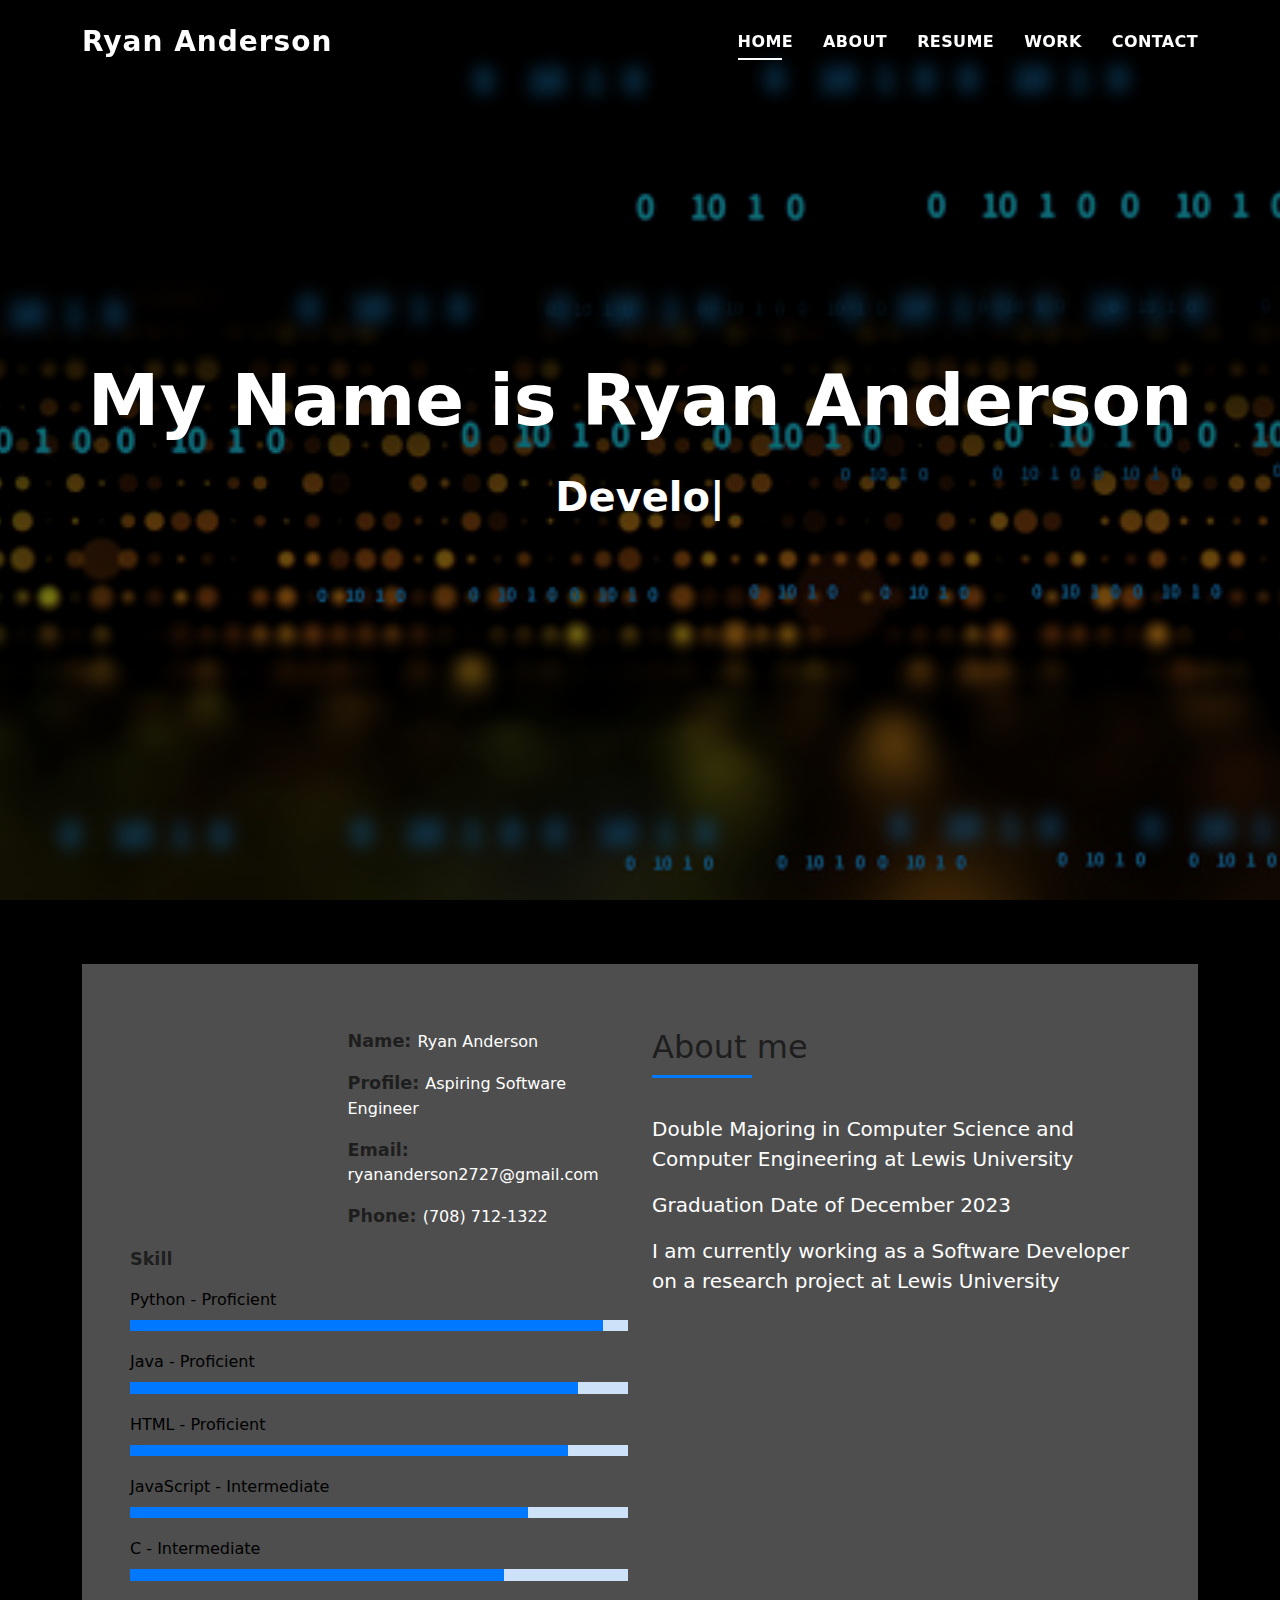
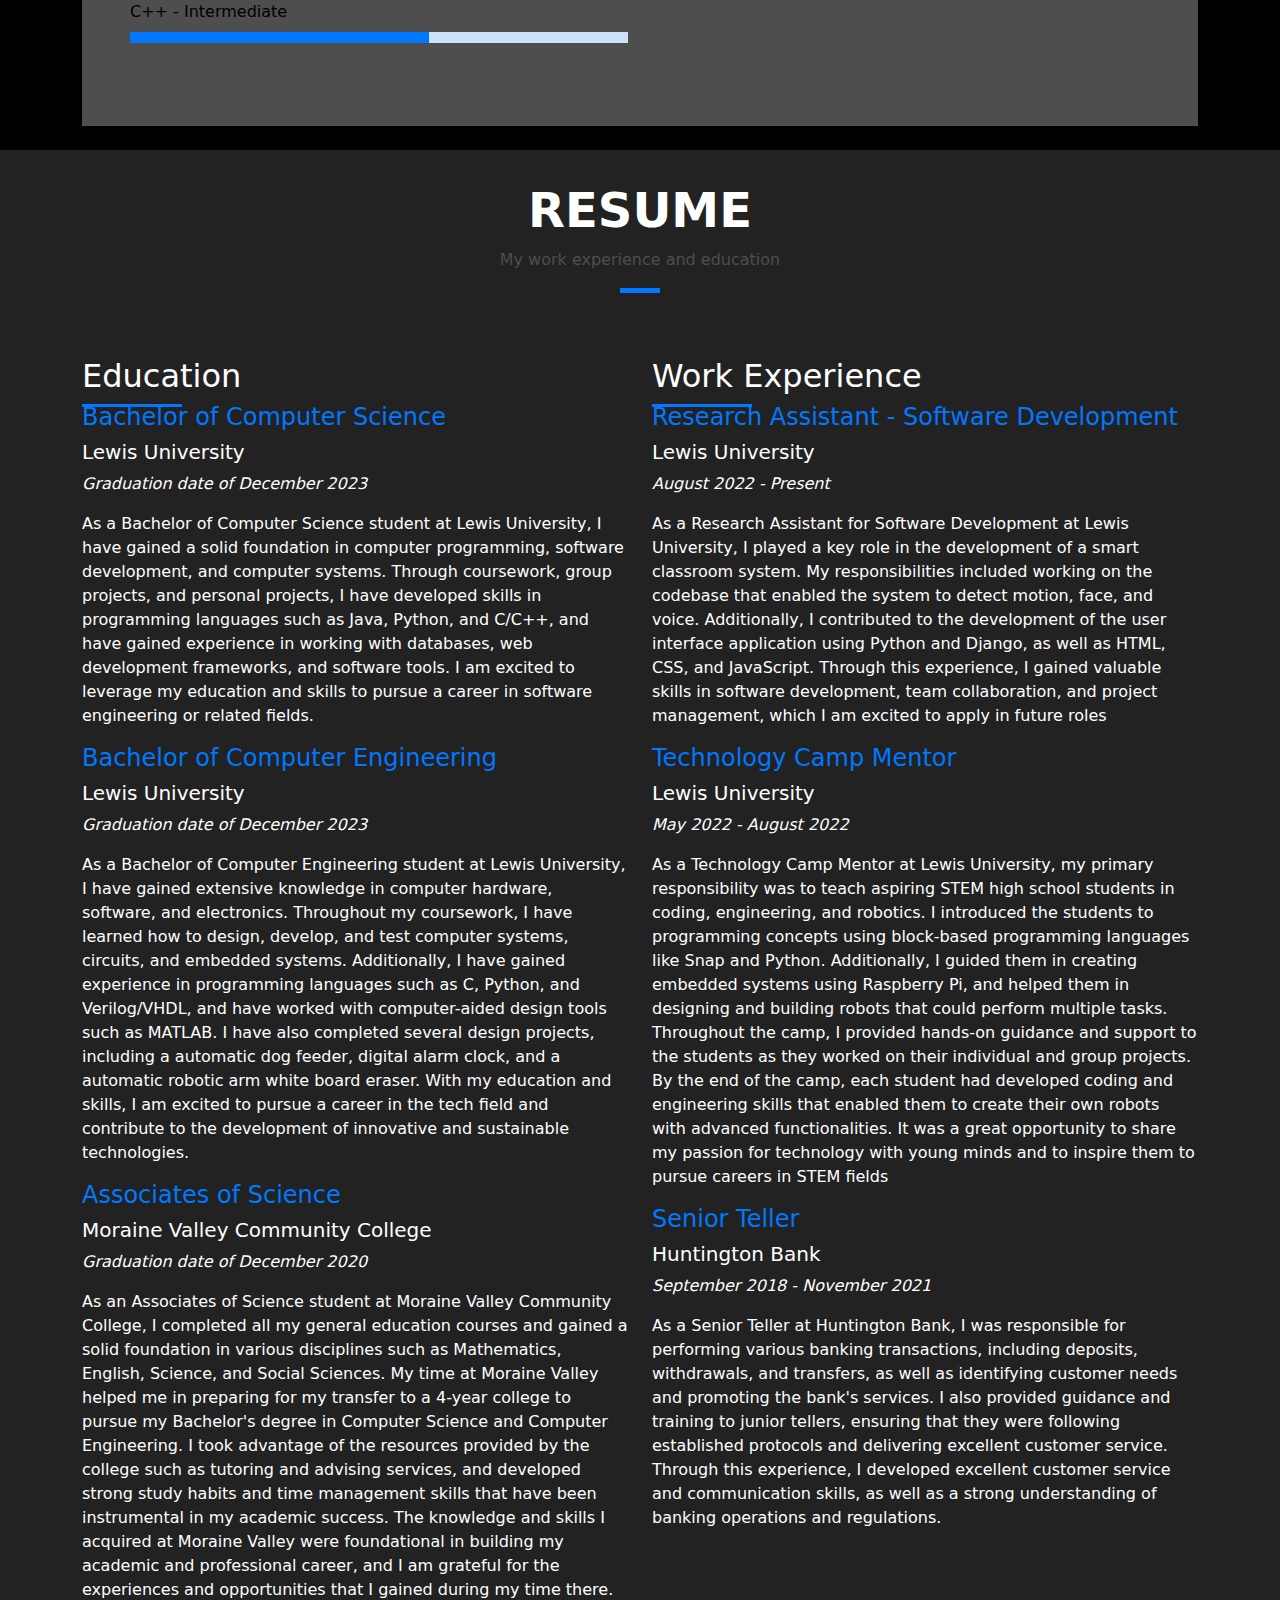
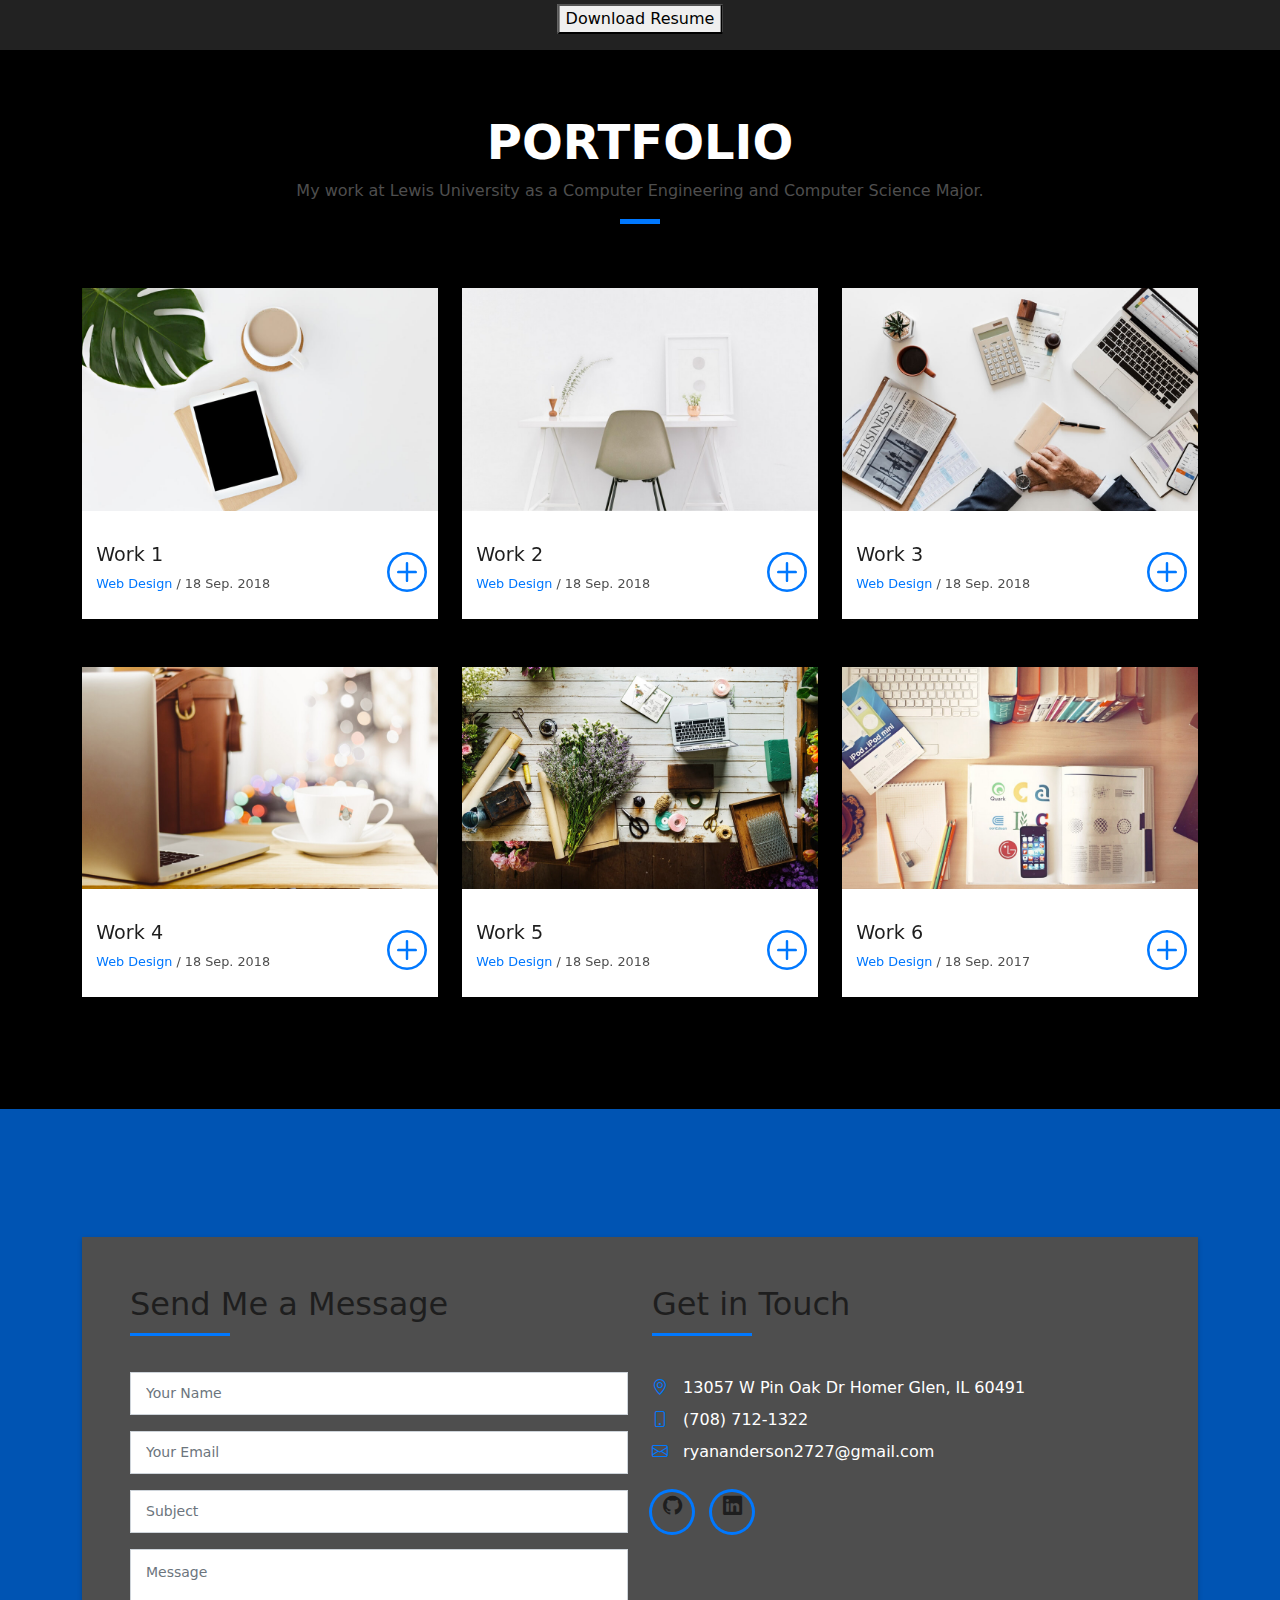
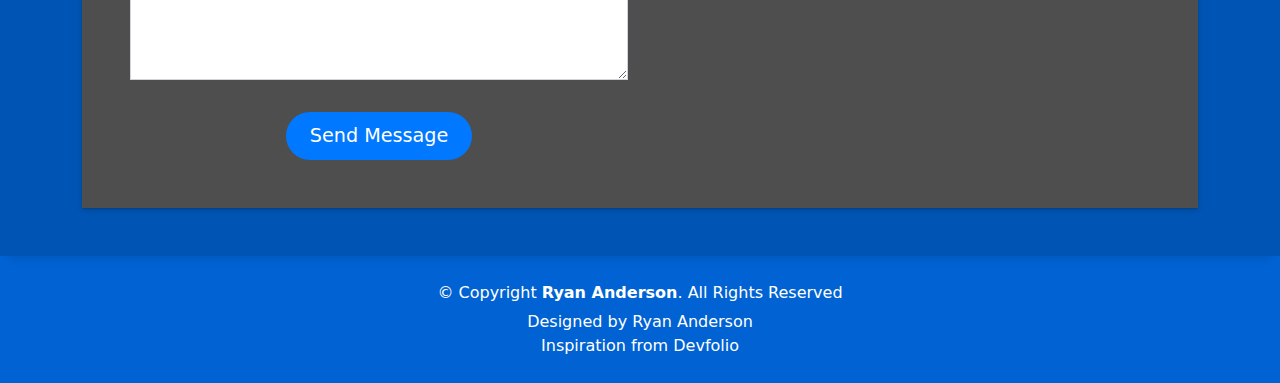
==== Portfolio/index.html @ a44784da "initilization" ====
<!DOCTYPE html>
<html lang="en">

<head>
  <meta charset="utf-8">
  <meta content="width=device-width, initial-scale=1.0" name="viewport">

  <title>Ryan Anderson Portfolio</title>
  <meta content="" name="description">
  <meta content="" name="keywords">

  <!-- Favicons -->
  <link href="assets/img/radark.png" rel="icon">
  <link href="assets/img/radark.png" rel="apple-touch-icon">

  <!-- Vendor CSS Files -->
  <link href="assets/vendor/bootstrap/css/bootstrap.min.css" rel="stylesheet">
  <link href="assets/vendor/bootstrap-icons/bootstrap-icons.css" rel="stylesheet">
  <link href="assets/vendor/glightbox/css/glightbox.min.css" rel="stylesheet">
  <link href="assets/vendor/swiper/swiper-bundle.min.css" rel="stylesheet">

  <!-- Main CSS File (Dark Mode) -->
  <link href="assets/css/style-darkmode.css" rel="stylesheet">

</head>

<body>

  <!-- ======= Header ======= -->
  <header id="header" class="fixed-top">
    <div class="container d-flex align-items-center justify-content-between">

      <h1 class="logo"><a href="index.html">Ryan Anderson</a></h1>
      <nav id="navbar" class="navbar">
        <ul>
          <li><a class="nav-link scrollto active" href="#dev">Home</a></li>
          <li><a class="nav-link scrollto" href="#about">About</a></li>
          <li><a class="nav-link scrollto" href=#resume>Resume</a></li>
          <li><a class="nav-link scrollto " href="#work">Work</a></li>
          <li><a class="nav-link scrollto" href="#contact">Contact</a></li>
          
        </ul>
        <i class="bi bi-list mobile-nav-toggle"></i>
      </nav><!-- .navbar -->

    </div>
  </header><!-- End Header -->

  <!-- ======= Dev Section ======= -->
  <div id="dev" class="dev route bg-image" style="background-image: url(assets/img/code-bg.jpg)">
    <div class="overlay-itro"></div>
    <div class="dev-content display-table">
      <div class="table-cell">
        <div class="container">
          <!--<p class="display-6 color-d">Hello, world!</p>-->
          <h1 class="dev-title mb-4">My Name is Ryan Anderson</h1>
          <p class="dev-subtitle"><span class="typed" data-typed-items="Developer, Engineer, Student"></span></p>
          <!-- <p class="pt-3"><a class="btn btn-primary btn js-scroll px-4" href="#about" role="button">Learn More</a></p> -->
        </div>
      </div>
    </div>
  </div><!-- End Dev Section -->

  <main id="main">

    <!-- ======= About Section ======= -->
    <section id="about" class="about-mf sect-pt4 route">
      <div class="container">
        <div class="row">
          <div class="col-sm-12">
            <div class="box-shadow-full">
              <div class="row">
                <div class="col-md-6">
                  <div class="row">
                    <div class="col-sm-6 col-md-5">
                      <div class="about-img">
                        <img src="assets/img/testimonial-2.jpg" class="img-fluid rounded b-shadow-a" alt="">
                      </div>
                    </div>
                    <div class="col-sm-6 col-md-7">
                      <div class="about-info">
                        <p><span class="title-s">Name: </span> <span>Ryan Anderson</span></p>
                        <p><span class="title-s">Profile: </span> <span>Aspiring Software Engineer</span></p>
                        <p><span class="title-s">Email: </span> <span>ryananderson2727@gmail.com</span></p>
                        <p><span class="title-s">Phone: </span> <span>(708) 712-1322</span></p>
                      </div>
                    </div>
                  </div>
                  <div class="skill-mf">
                    <p class="title-s">Skill</p>
                    <span>Python - </span> <span class="pull-right">Proficient</span>
                    <div class="progress">
                      <div class="progress-bar" role="progressbar" style="width: 95%;" aria-valuenow="100" aria-valuemin="0" aria-valuemax="100"></div>
                    </div>
                    <span>Java - </span><span class="pull-right">Proficient</span>
                    <div class="progress">
                      <div class="progress-bar" role="progressbar" style="width: 90%" aria-valuenow="75" aria-valuemin="0" aria-valuemax="100"></div>
                    </div>
                    <span>HTML - </span><span class="pull-right">Proficient</span>
                    <div class="progress">
                      <div class="progress-bar" role="progressbar" style="width: 88%" aria-valuenow="50" aria-valuemin="0" aria-valuemax="100"></div>
                    </div>
                    <span>JavaScript - </span> <span class="pull-right">Intermediate</span>
                    <div class="progress">
                      <div class="progress-bar" role="progressbar" style="width: 80%" aria-valuenow="90" aria-valuemin="0" aria-valuemax="100"></div>
                    </div>
                    <span>C - </span> <span class="pull-right">Intermediate</span>
                    <div class="progress">
                      <div class="progress-bar" role="progressbar" style="width: 75%" aria-valuenow="90" aria-valuemin="0" aria-valuemax="100"></div>
                    </div>
                    <span>C++ - </span> <span class="pull-right">Intermediate</span>
                    <div class="progress">
                      <div class="progress-bar" role="progressbar" style="width: 60%" aria-valuenow="90" aria-valuemin="0" aria-valuemax="100"></div>
                    </div>
                  </div>
                </div>
                <div class="col-md-6">
                  <div class="about-me pt-4 pt-md-0">
                    <div class="title-box-2">
                      <h5 class="title-left">
                        About me
                      </h5>
                    </div>
                    <p class="lead">
                      Double Majoring in Computer Science and Computer Engineering at Lewis University
                    </p>
                    <p class="lead">
                     Graduation Date of December 2023
                    </p>
                    <p class="lead">
                     I am currently working as a Software Developer on a research project at Lewis University
                    </p>
                  </div>
                </div>
              </div>
            </div>
          </div>
        </div>
      </div>
    </section><!-- End About Section -->

    <!-- ======= Resume Section ====== -->
    <section id="resume" class="paralax-mf footer-paralax bg-image sect-mt4 route">
      <div class="container">
        <div class="row">
          <div class="col-sm-12">
            <div class="title-box text-center">
              <h3 class="title-a">
                Resume
              </h3>
              <p class="subtitle-a">
                My work experience and education
              </p>
              <div class="line-mf"></div>
            </div>
          </div>
        </div>
        <div class="row">
          <div class="col-md-6">
            <div class="resume-box">
              <h5 class="title-left">
                Education
              </h5>
              <div class="resume-item">
                <h4>Bachelor of Computer Science</h4>
                <h5>Lewis University</h5>
                <p><em>Graduation date of December 2023</em></p>
                <p>As a Bachelor of Computer Science student at Lewis University, 
                  I have gained a solid foundation in computer programming, software development, and computer systems. 
                  Through coursework, group projects, and personal projects, I have developed skills in programming languages such as Java, Python, and C/C++, 
                  and have gained experience in working with databases, web development frameworks, and software tools. 
                  I am excited to leverage my education and skills to pursue a career in software engineering or related fields.</p>
              </div>
              <div class="resume-item">
                <h4>Bachelor of Computer Engineering</h4>
                <h5>Lewis University</h5>
                <p><em>Graduation date of December 2023</em></p>
                <p>As a Bachelor of Computer Engineering student at Lewis University, 
                  I have gained extensive knowledge in computer hardware, software, and electronics. 
                  Throughout my coursework, I have learned how to design, develop, and test computer systems, circuits, and embedded systems. 
                  Additionally, I have gained experience in programming languages such as C, Python, and Verilog/VHDL, 
                  and have worked with computer-aided design tools such as MATLAB. I have also completed several design projects, 
                  including a automatic dog feeder, digital alarm clock, and a automatic robotic arm white board eraser. 
                  With my education and skills, I am excited to pursue a career in the tech field 
                  and contribute to the development of innovative and sustainable technologies.</p>
              </div>
              <div class="resume-item">
                <h4>Associates of Science</h4>
                <h5>Moraine Valley Community College</h5>
                <p><em>Graduation date of December 2020</em></p>
                <p>As an Associates of Science student at Moraine Valley Community College, 
                  I completed all my general education courses and gained a solid foundation in various disciplines such as Mathematics, English, Science, and Social Sciences. 
                  My time at Moraine Valley helped me in preparing for my transfer to a 4-year college to pursue my Bachelor's degree in Computer Science and Computer Engineering. 
                  I took advantage of the resources provided by the college such as tutoring and advising services, 
                  and developed strong study habits and time management skills that have been instrumental in my academic success. 
                  The knowledge and skills I acquired at Moraine Valley were foundational in building my academic and professional career, 
                  and I am grateful for the experiences and opportunities that I gained during my time there.</p>
              </div>
            </div>
          </div>
          <div class="col-md-6">
            <div class="resume-box">
              <h5 class="title-left">
                Work Experience
              </h5>
              <div class="resume-item">
                <h4>Research Assistant - Software Development</h4>
                <h5>Lewis University</h5>
                <p><em>August 2022 - Present</em></p>
                <p>As a Research Assistant for Software Development at Lewis University, 
                  I played a key role in the development of a smart classroom system. 
                  My responsibilities included working on the codebase that enabled the system to detect motion, face, and voice. 
                  Additionally, I contributed to the development of the user interface application using Python and Django, as well as HTML, CSS, and JavaScript. 
                  Through this experience, I gained valuable skills in software development, team collaboration, and project management, which I am excited to apply in future roles</p>
              </div>
              <div class="resume-item">
                <h4>Technology Camp Mentor</h4>
                <h5>Lewis University</h5>
                <p><em>May 2022 - August 2022</em></p>
                <p>As a Technology Camp Mentor at Lewis University, my primary responsibility was to teach aspiring STEM high school students in coding, engineering, and robotics. 
                  I introduced the students to programming concepts using block-based programming languages like Snap and Python. 
                  Additionally, I guided them in creating embedded systems using Raspberry Pi, and helped them in designing and building robots that could perform multiple tasks.
                  Throughout the camp, I provided hands-on guidance and support to the students as they worked on their individual and group projects. 
                  By the end of the camp, each student had developed coding and engineering skills that enabled them to create their own robots with advanced functionalities. 
                  It was a great opportunity to share my passion for technology with young minds and to inspire them to pursue careers in STEM fields</p>
              </div>
              <div class="resume-item">
                <h4>Senior Teller</h4>
                <h5>Huntington Bank</h5>
                <p><em>September 2018 - November 2021</em></p>
                <p>As a Senior Teller at Huntington Bank, I was responsible for performing various banking transactions, 
                  including deposits, withdrawals, and transfers, as well as identifying customer needs and promoting the bank's services. 
                  I also provided guidance and training to junior tellers, ensuring that they were following established protocols and delivering excellent customer service. 
                  Through this experience, I developed excellent customer service and communication skills, as well as a strong understanding of banking operations and regulations. </p></p>
              </div>
            </div>
            <a href="assets/resume/AndersonResume.pdf" download>
              <button>Download Resume</button>
            </a>
          </div>
        </div>
      </div>
    </section>

    <!-- ======= Portfolio Section ======= -->
    <section id="work" class="portfolio-mf sect-pt4 route">
      <div class="container">
        <div class="row">
          <div class="col-sm-12">
            <div class="title-box text-center">
              <h3 class="title-a">
                Portfolio
              </h3>
              <p class="subtitle-a">
                My work at Lewis University as a Computer Engineering and Computer Science Major.
              </p>
              <div class="line-mf"></div>
            </div>
          </div>
        </div>
        <div class="row">
          <div class="col-md-4">
            <div class="work-box">
              <a href="assets/img/work-1.jpg" data-gallery="portfolioGallery" class="portfolio-lightbox">
                <div class="work-img">
                  <img src="assets/img/work-1.jpg" alt="" class="img-fluid">
                </div>
              </a>
              <div class="work-content">
                <div class="row">
                  <div class="col-sm-8">
                    <h2 class="w-title">Work 1</h2>
                    <div class="w-more">
                      <span class="w-ctegory">Web Design</span> / <span class="w-date">18 Sep. 2018</span>
                    </div>
                  </div>
                  <div class="col-sm-4">
                    <div class="w-like">
                      <a href="portfolio-details.html"> <span class="bi bi-plus-circle"></span></a>
                    </div>
                  </div>
                </div>
              </div>
            </div>
          </div>
          <div class="col-md-4">
            <div class="work-box">
              <a href="assets/img/work-2.jpg" data-gallery="portfolioGallery" class="portfolio-lightbox">
                <div class="work-img">
                  <img src="assets/img/work-2.jpg" alt="" class="img-fluid">
                </div>
              </a>
              <div class="work-content">
                <div class="row">
                  <div class="col-sm-8">
                    <h2 class="w-title">Work 2</h2>
                    <div class="w-more">
                      <span class="w-ctegory">Web Design</span> / <span class="w-date">18 Sep. 2018</span>
                    </div>
                  </div>
                  <div class="col-sm-4">
                    <div class="w-like">
                      <a href="portfolio-details.html"> <span class="bi bi-plus-circle"></span></a>
                    </div>
                  </div>
                </div>
              </div>
            </div>
          </div>
          <div class="col-md-4">
            <div class="work-box">
              <a href="assets/img/work-3.jpg" data-gallery="portfolioGallery" class="portfolio-lightbox">
                <div class="work-img">
                  <img src="assets/img/work-3.jpg" alt="" class="img-fluid">
                </div>
              </a>
              <div class="work-content">
                <div class="row">
                  <div class="col-sm-8">
                    <h2 class="w-title">Work 3</h2>
                    <div class="w-more">
                      <span class="w-ctegory">Web Design</span> / <span class="w-date">18 Sep. 2018</span>
                    </div>
                  </div>
                  <div class="col-sm-4">
                    <div class="w-like">
                      <a href="portfolio-details.html"> <span class="bi bi-plus-circle"></span></a>
                    </div>
                  </div>
                </div>
              </div>
            </div>
          </div>
          <div class="col-md-4">
            <div class="work-box">
              <a href="assets/img/work-4.jpg" data-gallery="portfolioGallery" class="portfolio-lightbox">
                <div class="work-img">
                  <img src="assets/img/work-4.jpg" alt="" class="img-fluid">
                </div>
              </a>
              <div class="work-content">
                <div class="row">
                  <div class="col-sm-8">
                    <h2 class="w-title">Work 4</h2>
                    <div class="w-more">
                      <span class="w-ctegory">Web Design</span> / <span class="w-date">18 Sep. 2018</span>
                    </div>
                  </div>
                  <div class="col-sm-4">
                    <div class="w-like">
                      <a href="portfolio-details.html"> <span class="bi bi-plus-circle"></span></a>
                    </div>
                  </div>
                </div>
              </div>
            </div>
          </div>
          <div class="col-md-4">
            <div class="work-box">
              <a href="assets/img/work-5.jpg" data-gallery="portfolioGallery" class="portfolio-lightbox">
                <div class="work-img">
                  <img src="assets/img/work-5.jpg" alt="" class="img-fluid">
                </div>
              </a>
              <div class="work-content">
                <div class="row">
                  <div class="col-sm-8">
                    <h2 class="w-title">Work 5</h2>
                    <div class="w-more">
                      <span class="w-ctegory">Web Design</span> / <span class="w-date">18 Sep. 2018</span>
                    </div>
                  </div>
                  <div class="col-sm-4">
                    <div class="w-like">
                      <a href="portfolio-details.html"> <span class="bi bi-plus-circle"></span></a>
                    </div>
                  </div>
                </div>
              </div>
            </div>
          </div>
          <div class="col-md-4">
            <div class="work-box">
              <a href="assets/img/work-6.jpg" data-gallery="portfolioGallery" class="portfolio-lightbox">
                <div class="work-img">
                  <img src="assets/img/work-6.jpg" alt="" class="img-fluid">
                </div>
              </a>
              <div class="work-content">
                <div class="row">
                  <div class="col-sm-8">
                    <h2 class="w-title">Work 6</h2>
                    <div class="w-more">
                      <span class="w-ctegory">Web Design</span> / <span class="w-date">18 Sep. 2017</span>
                    </div>
                  </div>
                  <div class="col-sm-4">
                    <div class="w-like">
                      <a href="portfolio-details.html"> <span class="bi bi-plus-circle"></span></a>
                    </div>
                  </div>
                </div>
              </div>
            </div>
          </div>

        </div>
      </div>
    </section><!-- End Portfolio Section -->

    <!-- ======= Contact Section ======= -->
    <section id="contact" class="paralax-mf footer-paralax bg-image sect-mt4 route" style="background-image: url(assets/img/overlay-bg.jpg)">
      <div class="overlay-mf"></div>
      <div class="container">
        <div class="row">
          <div class="col-sm-12">
            <div class="contact-mf">
              <div id="contact" class="box-shadow-full">
                <div class="row">
                  <div class="col-md-6">
                    <div class="title-box-2">
                      <h5 class="title-left">
                        Send Me a Message
                      </h5>
                    </div>
                    <div>
                      <form action="forms/contact.php" method="post" role="form" class="php-email-form">
                        <div class="row">
                          <div class="col-md-12 mb-3">
                            <div class="form-group">
                              <input type="text" name="name" class="form-control" id="name" placeholder="Your Name" required>
                            </div>
                          </div>
                          <div class="col-md-12 mb-3">
                            <div class="form-group">
                              <input type="email" class="form-control" name="email" id="email" placeholder="Your Email" required>
                            </div>
                          </div>
                          <div class="col-md-12 mb-3">
                            <div class="form-group">
                              <input type="text" class="form-control" name="subject" id="subject" placeholder="Subject" required>
                            </div>
                          </div>
                          <div class="col-md-12">
                            <div class="form-group">
                              <textarea class="form-control" name="message" rows="5" placeholder="Message" required></textarea>
                            </div>
                          </div>
                          <div class="col-md-12 text-center my-3">
                            <div class="loading">Loading</div>
                            <div class="error-message"></div>
                            <div class="sent-message">Your message has been sent. Thank you!</div>
                          </div>
                          <div class="col-md-12 text-center">
                            <button type="submit" class="button button-a button-big button-rouded">Send Message</button>
                          </div>
                        </div>
                      </form>
                    </div>
                  </div>
                  <div class="col-md-6">
                    <div class="title-box-2 pt-4 pt-md-0">
                      <h5 class="title-left">
                        Get in Touch
                      </h5>
                    </div>
                    <div class="more-info">
                      <p class="lead">
                        
                      </p>
                      <ul class="list-ico">
                        <li><span class="bi bi-geo-alt"></span> 13057 W Pin Oak Dr Homer Glen, IL 60491</li>
                        <li><span class="bi bi-phone"></span> (708) 712-1322</li>
                        <li><span class="bi bi-envelope"></span> ryananderson2727@gmail.com</li>
                      </ul>
                    </div>
                    <div class="socials">
                      <ul>
                        <li><a href=""><span class="ico-circle"><i class="bi bi-github"></i></span></a></li>
                        <li><a href=""><span class="ico-circle"><i class="bi bi-linkedin"></i></span></a></li>
                      </ul>
                    </div>
                  </div>
                </div>
              </div>
            </div>
          </div>
        </div>
      </div>
    </section><!-- End Contact Section -->

  </main><!-- End #main -->

  <!-- ======= Footer ======= -->
  <footer>
    <div class="container">
      <div class="row">
        <div class="col-sm-12">
          <div class="copyright-box">
            <p class="copyright">&copy; Copyright <strong>Ryan Anderson</strong>. All Rights Reserved</p>
            <div class="credits">
              Designed by <a href="">Ryan Anderson</a> <br>
              Inspiration from Devfolio
            </div>
          </div>
        </div>
      </div>
    </div>
  </footer><!-- End  Footer -->

  <div id="preloader"></div>
  <a href="#" class="back-to-top d-flex align-items-center justify-content-center"><i class="bi bi-arrow-up-short"></i></a>

  <!-- Vendor JS Files -->
  <script src="assets/vendor/purecounter/purecounter_vanilla.js"></script>
  <script src="assets/vendor/bootstrap/js/bootstrap.bundle.min.js"></script>
  <script src="assets/vendor/glightbox/js/glightbox.min.js"></script>
  <script src="assets/vendor/swiper/swiper-bundle.min.js"></script>
  <script src="assets/vendor/typed.js/typed.min.js"></script>
  <script src="assets/vendor/php-email-form/validate.js"></script>

  <!-- Main JS File -->
  <script src="assets/js/main.js"></script>

</body>

</html>
---- Portfolio/assets/css/style-darkmode.css ----
/**
* Template Name: DevFolio
* Updated: Mar 10 2023 with Bootstrap v5.2.3
* Template URL: https://bootstrapmade.com/devfolio-bootstrap-portfolio-html-template/
* Author: BootstrapMade.com
* License: https://bootstrapmade.com/license/
*/

/*--------------------------------------------------------------
# General
--------------------------------------------------------------*/
body {
  background-color: #000000;
  color: #ffffff;
}

h1,
h2,
h3,
h4,
h5,
h6 {
  color: #1e1e1e;
}

a {
  color: #1e1e1e;
  text-decoration: none;
  transition: all 0.5s ease-in-out;
}

a:hover {
  color: #0078ff;
  text-decoration: none;
  transition: all 0.5s ease-in-out;
}

.p-r {
  position: relative;
}

.color-a {
  text-decoration: none;
  color: #0078ff;
}

.color-d {
  color: #1a1a1a;
}

.color-text-a {
  text-decoration: none;
  color: #4e4e4e;
}

.box-shadow,
.card-blog,
.work-box,
.service-box,
.paralax-mf {
  box-shadow: 0 13px 8px -10px rgba(0, 0, 0, 0.1);
}

.box-shadow-a,
.button:hover {
  text-decoration: none;
  box-shadow: 0 0 0 4px #cde1f8;
}

.display-5 {
  font-size: 2.5rem;
  font-weight: 300;
  line-height: 1.1;
}

.display-6 {
  font-size: 2rem;
  font-weight: 300;
  line-height: 1.1;
}

.avatar {
  width: 32px;
  height: 32px;
  margin-right: 4px;
  overflow: hidden;
}

.bg-image {
  background-repeat: no-repeat;
  background-attachment: fixed;
  background-size: cover;
  background-position: center center;
}

@media (max-width: 1024px) {
  .bg-image {
    background-attachment: scroll;
  }
}

.overlay-mf {
  background-color: #0078ff;
}

.overlay-mf {
  position: absolute;
  top: 0;
  left: 0px;
  padding: 0;
  height: 100%;
  width: 100%;
  opacity: 0.7;
}

.paralax-mf {
  position: relative;
  padding: 8rem 0;
}

.display-table {
  width: 100%;
  height: 100%;
  display: table;
}

.table-cell {
  display: table-cell;
  vertical-align: middle;
}

/*--/ Sections /--*/
.sect-4 {
  padding: 4rem 0;
}

.sect-pt4 {
  padding-top: 4rem;
}

.sect-mt4 {
  margin-top: 4rem;
}

/*--/ Title s /--*/
.title-s {
  font-weight: 600;
  color: #1e1e1e;
  font-size: 1.1rem;
}

/*--/ Title A /--*/
.title-box {
  margin-bottom: 4rem;
}

.title-a {
  text-decoration: none;
  font-size: 3rem;
  font-weight: bold;
  text-transform: uppercase;
  color: #ffffff
}

.subtitle-a {
  text-decoration: none;
  color: #4e4e4e;
}

.line-mf {
  width: 40px;
  height: 5px;
  background-color: #0078ff;
  margin: 0 auto;
}

/*--/ Title Left /--*/
.title-box-2 {
  margin-bottom: 3rem;
}

.title-left {
  font-size: 2rem;
  position: relative;
}

.title-left:before {
  content: "";
  position: absolute;
  height: 3px;
  background-color: #0078ff;
  width: 100px;
  bottom: -12px;
}

/*------/ Box /------*/
.box-pl2 {
  padding-left: 2rem;
}

.box-shadow-full {
  padding: 3rem 1.25rem;
  position: relative;
  background-color: #4e4e4e;
  margin-bottom: 3rem;
  z-index: 2;
  box-shadow: 0 1px 1px 0 rgba(0, 0, 0, 0.06), 0 2px 5px 0 rgba(0, 0, 0, 0.2);
}

@media (min-width: 768px) {
  .box-shadow-full {
    padding: 3rem;
  }
}

/*------/ Socials /------*/
.socials {
  padding: 1.5rem 0;
}

.socials ul li {
  display: inline-block;
}

.socials .ico-circle {
  height: 40px;
  width: 40px;
  font-size: 1.2rem;
  border-radius: 50%;
  line-height: 1.6;
  margin: 0 15px 0 0;
  box-shadow: 0 0 0 3px #0078ff;
  transition: all 500ms ease;
}

.socials .ico-circle:hover {
  background-color: #0078ff;
  color: #fff;
  box-shadow: 0 0 0 3px #cde1f8;
  transition: all 500ms ease;
}

/*------/ Ul resect /------*/
.ul-resect,
.widget-tags ul,
.widget-sidebar .list-sidebar,
.box-comments .list-comments,
.blog-wrapper .post-meta ul,
.list-ico,
.socials ul {
  list-style: none;
  padding-left: 0;
  margin-bottom: 0;
}

.list-ico {
  line-height: 2;
}

.list-ico span {
  color: #0078ff;
  margin-right: 10px;
}

/*------/ Ico Circle /------*/
.ico-circle {
  height: 100px;
  width: 100px;
  font-size: 2rem;
  border-radius: 50%;
  line-height: 1.55;
  margin: 0 auto;
  text-align: center;
  box-shadow: 0 0 0 10px #0078ff;
  display: block;
}

/*------/ Owl Carousel /------*/
.owl-theme .owl-dots {
  text-align: center;
  margin-top: 18px;
}

.owl-theme .owl-dots .owl-dot {
  display: inline-block;
}

.owl-theme .owl-dots .owl-dot span {
  width: 18px;
  height: 7px;
  margin: 5px 5px;
  background: #cde1f8;
  border: 0px solid #cde1f8;
  display: block;
  transition: all 0.6s ease-in-out;
  cursor: pointer;
}

.owl-theme .owl-dots .owl-dot:hover span {
  background-color: #cde1f8;
}

.owl-theme .owl-dots .owl-dot.active span {
  background-color: #1B1B1B;
  width: 25px;
}

/*--/ Scrolltop s /--*/
.scrolltop-mf {
  position: relative;
  display: none;
}

.scrolltop-mf span {
  z-index: 999;
  position: fixed;
  width: 42px;
  height: 42px;
  background-color: #0078ff;
  opacity: 0.7;
  font-size: 1.6rem;
  line-height: 1.5;
  text-align: center;
  color: #fff;
  top: auto;
  left: auto;
  right: 30px;
  bottom: 50px;
  cursor: pointer;
  border-radius: 50%;
}

/*--------------------------------------------------------------
# Back to top button
--------------------------------------------------------------*/
.back-to-top {
  position: fixed;
  visibility: hidden;
  opacity: 0;
  right: 15px;
  bottom: 15px;
  z-index: 996;
  background: #0078ff;
  width: 40px;
  height: 40px;
  border-radius: 50px;
  transition: all 0.4s;
}

.back-to-top i {
  font-size: 28px;
  color: #fff;
  line-height: 0;
}

.back-to-top:hover {
  background: #298eff;
  color: #fff;
}

.back-to-top.active {
  visibility: visible;
  opacity: 1;
}

/*------/ Prelaoder /------*/
#preloader {
  position: fixed;
  top: 0;
  left: 0;
  right: 0;
  bottom: 0;
  z-index: 9999;
  overflow: hidden;
  background: #fff;
}

#preloader:before {
  content: "";
  position: fixed;
  top: calc(50% - 30px);
  left: calc(50% - 30px);
  border: 6px solid #f2f2f2;
  border-top: 6px solid #0078ff;
  border-radius: 50%;
  width: 60px;
  height: 60px;
  animation: animate-preloader 1s linear infinite;
}

@keyframes animate-preloader {
  0% {
    transform: rotate(0deg);
  }

  100% {
    transform: rotate(360deg);
  }
}

/*------/ Button /------*/
.button {
  display: inline-block;
  padding: 0.3rem 0.6rem;
  text-align: center;
  vertical-align: middle;
  -webkit-user-select: none;
  -moz-user-select: none;
  user-select: none;
  font-size: 1rem;
  border-radius: 0.3rem;
  border: 1px solid transparent;
  transition: all 500ms ease;
  cursor: pointer;
}

.button:focus {
  outline: 0;
}

.button:hover {
  background-color: #0062d3;
  color: #fff;
  transition: all 500ms ease;
}

.button-a {
  text-decoration: none;
  background-color: #0078ff;
  color: #fff;
  border-color: #cde1f8;
}

.button-big {
  padding: 0.9rem 2.3rem;
  font-size: 1.2rem;
}

.button-rouded {
  border-radius: 5rem;
}

.btn-lg {
  padding: 0.5rem 1rem;
  font-size: 1.25rem;
  line-height: 1.5;
  border-radius: 0.3rem;
}

/*--------------------------------------------------------------
# Header
--------------------------------------------------------------*/
#header {
  transition: all 0.5s;
  z-index: 997;
  padding: 20px 0;
}

#header .logo {
  font-size: 28px;
  margin: 0;
  padding: 0;
  font-weight: 600;
  letter-spacing: 1px;
}

#header .logo a {
  color: #fff;
}

#header .logo img {
  max-height: 40px;
}

#header.header-scrolled {
  background: rgba(0, 0, 0, 0.9);
  padding: 12px 0;
}

/*--------------------------------------------------------------
# Navigation Menu
--------------------------------------------------------------*/
/**
* Desktop Navigation 
*/
.navbar {
  padding: 0;
}

.navbar ul {
  margin: 0;
  padding: 0;
  display: flex;
  list-style: none;
  align-items: center;
}

.navbar li {
  position: relative;
}

.navbar>ul>li {
  white-space: nowrap;
  padding: 10px 0 10px 30px;
}

.navbar a,
.navbar a:focus {
  display: flex;
  align-items: center;
  justify-content: space-between;
  color: #fff;
  font-size: 16px;
  font-weight: 600;
  padding: 0;
  white-space: nowrap;
  transition: 0.3s;
  letter-spacing: 0.4px;
  position: relative;
  text-transform: uppercase;
}

.navbar a i,
.navbar a:focus i {
  font-size: 12px;
  line-height: 0;
  margin-left: 5px;
}

.navbar>ul>li>a:before {
  content: "";
  position: absolute;
  width: 100%;
  height: 2px;
  bottom: -6px;
  left: 0;
  width: 0;
  background-color: #fff;
  visibility: hidden;
  transition: all 0.3s ease-in-out 0s;
}

.navbar a:hover:before,
.navbar li:hover>a:before,
.navbar .active:before {
  visibility: visible;
  width: 80%;
}

.navbar a:hover,
.navbar .active,
.navbar .active:focus,
.navbar li:hover>a {
  color: #fff;
}

.navbar .dropdown ul {
  display: block;
  position: absolute;
  left: 30px;
  top: calc(100% + 30px);
  margin: 0;
  padding: 10px 0;
  z-index: 99;
  opacity: 0;
  visibility: hidden;
  background: #fff;
  box-shadow: 0px 0px 30px rgba(127, 137, 161, 0.25);
  transition: 0.3s;
}

.navbar .dropdown ul li {
  min-width: 200px;
}

.navbar .dropdown ul a {
  padding: 10px 20px;
  font-size: 14px;
  text-transform: none;
  color: #4e4e4e;
}

.navbar .dropdown ul a i {
  font-size: 12px;
}

.navbar .dropdown ul a:hover,
.navbar .dropdown ul .active:hover,
.navbar .dropdown ul li:hover>a {
  color: #0078ff;
}

.navbar .dropdown:hover>ul {
  opacity: 1;
  top: 100%;
  visibility: visible;
}

.navbar .dropdown .dropdown ul {
  top: 0;
  left: calc(100% - 30px);
  visibility: hidden;
}

.navbar .dropdown .dropdown:hover>ul {
  opacity: 1;
  top: 0;
  left: 100%;
  visibility: visible;
}

@media (max-width: 1366px) {
  .navbar .dropdown .dropdown ul {
    left: -90%;
  }

  .navbar .dropdown .dropdown:hover>ul {
    left: -100%;
  }
}

/**
* Mobile Navigation 
*/
.mobile-nav-toggle {
  color: #fff;
  font-size: 28px;
  cursor: pointer;
  display: none;
  line-height: 0;
  transition: 0.5s;
}

@media (max-width: 991px) {
  .mobile-nav-toggle {
    display: block;
  }

  .navbar ul {
    display: none;
  }
}

.navbar-mobile {
  position: fixed;
  overflow: hidden;
  top: 0;
  right: 0;
  left: 0;
  bottom: 0;
  background: rgba(78, 78, 78, 0.9);
  transition: 0.3s;
  z-index: 999;
}

.navbar-mobile .mobile-nav-toggle {
  position: absolute;
  top: 15px;
  right: 15px;
}

.navbar-mobile ul {
  display: block;
  position: absolute;
  top: 55px;
  right: 15px;
  bottom: 15px;
  left: 15px;
  padding: 10px 0;
  background-color: #fff;
  overflow-y: auto;
  transition: 0.3s;
}

.navbar-mobile>ul>li {
  padding: 0;
}

.navbar-mobile a:hover:before,
.navbar-mobile li:hover>a:before,
.navbar-mobile .active:before {
  visibility: hidden;
}

.navbar-mobile a,
.navbar-mobile a:focus {
  padding: 10px 20px;
  font-size: 15px;
  color: #4e4e4e;
}

.navbar-mobile a:hover,
.navbar-mobile .active,
.navbar-mobile li:hover>a {
  color: #0078ff;
}

.navbar-mobile .getstarted,
.navbar-mobile .getstarted:focus {
  margin: 15px;
}

.navbar-mobile .dropdown ul {
  position: static;
  display: none;
  margin: 10px 20px;
  padding: 10px 0;
  z-index: 99;
  opacity: 1;
  visibility: visible;
  background: #fff;
  box-shadow: 0px 0px 30px rgba(127, 137, 161, 0.25);
}

.navbar-mobile .dropdown ul li {
  min-width: 200px;
}

.navbar-mobile .dropdown ul a {
  padding: 10px 20px;
}

.navbar-mobile .dropdown ul a i {
  font-size: 12px;
}

.navbar-mobile .dropdown ul a:hover,
.navbar-mobile .dropdown ul .active:hover,
.navbar-mobile .dropdown ul li:hover>a {
  color: #0078ff;
}

.navbar-mobile .dropdown>.dropdown-active {
  display: block;
}

/*--------------------------------------------------------------
# Dev Section
--------------------------------------------------------------*/
.dev {
  height: 100vh;
  position: relative;
  color: #fff;
}

.dev .dev-content {
  text-align: center;
  position: absolute;
}

.dev .overlay-itro {
  background-color: rgba(0, 0, 0, 0.6);
  position: absolute;
  top: 0;
  left: 0px;
  padding: 0;
  height: 100%;
  width: 100%;
  opacity: 0.9;
}

.dev .dev-title {
  color: #fff;
  font-weight: 600;
  font-size: 3rem;
}

@media (min-width: 768px) {
  .dev .dev-title {
    font-size: 4.5rem;
  }
}

.dev .dev-subtitle {
  font-size: 1.5rem;
  font-weight: 600;
}

@media (min-width: 768px) {
  .dev .dev-subtitle {
    font-size: 2.5rem;
  }
}

.dev .text-slider-items {
  display: none;
}

.dev-single {
  height: 350px;
}

.dev-single .dev-content {
  margin-top: 30px;
}

.dev-single .dev-title {
  text-transform: uppercase;
  font-size: 3rem;
}

@media (min-width: 768px) {
  .dev-single .dev-title {
    font-size: 3.5rem;
  }
}

.dev-single .breadcrumb {
  background-color: transparent;
  color: #0078ff;
}

.dev-single .breadcrumb .breadcrumb-item:before {
  color: #cde1f8;
}

.dev-single .breadcrumb .breadcrumb-item.active {
  color: #cde1f8;
}

.dev-single .breadcrumb a {
  color: #fff;
}

/*--------------------------------------------------------------
# About
--------------------------------------------------------------*/
.about-mf .box-shadow-full {
  padding-top: 4rem;
  padding-bottom: 4rem;
}

.about-mf .about-img {
  margin-bottom: 2rem;
}

.about-mf .about-img img {
  margin-left: 10px;
}

@media (min-width: 767px) {
  .about-mf .box-pl2 {
    margin-top: 3rem;
    padding-left: 0rem;
  }
}

.skill-mf span {
  color: #000000;
}

.skill-mf .progress {
  background-color: #cde1f8;
  margin: 0.5rem 0 1.2rem 0;
  border-radius: 0;
  height: 0.7rem;
}

.skill-mf .progress .progress-bar {
  height: 0.7rem;
  background-color: #0078ff;
}

/*--------------------------------------------------------------
# Resume
--------------------------------------------------------------*/
#resume {
  background-color: #222222;
  padding: 2rem 1.5rem;
  margin-top: -1.5rem;
  margin-right: -1.5rem;
  margin-left: -1.5rem;;
}

#resume .title-left {
  color: #ffffff; 
}

.resume-item h4 {
  color: #0078ff;
}

.resume-item h5 {
  color:#ffffff
}

.resume-box .box-shadow-full {
  padding-top: 4rem;
  padding-bottom: 4rem;
}

.resume-mf .resume-img {
  margin-bottom: 2rem;
}

.resume-mf .resume-img img {
  margin-left: 10px;
}

#resume {
  position: relative; /* Make the container a positioning context */
}

/* Resume Button */

#resume a {
  position: absolute;
  left: 50%; /* Set the left edge of the button to the middle of the container */
  transform: translateX(-50%); /* Move the button to the left by half of its width */
  bottom: 1rem; /* Set the distance from the bottom edge of the container */
  margin: 0; /* Remove the top and bottom margin */
}

#resume a {
  display: inline-block;
  margin-top: 2rem;
  background-color: #000000;
  color: #ffffff;
  text-decoration: none;
  border-radius: 5px;
}

/*--------------------------------------------------------------
# Portfolio
--------------------------------------------------------------*/
.work-box {
  margin-bottom: 3rem;
  -webkit-backface-visibility: hidden;
  backface-visibility: hidden;
  background-color: #fff;
}

.work-box:hover img {
  transform: scale(1.3);
}

.work-img {
  display: block;
  overflow: hidden;
}

.work-img img {
  transition: all 1s;
}

.work-content {
  padding: 2rem 3% 1rem 4%;
}

.work-content .w-more {
  color: #4e4e4e;
  font-size: 0.8rem;
}

.work-content .w-more .w-ctegory {
  color: #0078ff;
}

.work-content .w-like {
  font-size: 2.5rem;
  color: #0078ff;
  float: right;
}

.work-content .w-like a {
  color: #0078ff;
}

.work-content .w-like .num-like {
  font-size: 0.7rem;
}

.w-title {
  font-size: 1.2rem;
}

/*--------------------------------------------------------------
# Portfolio Details
--------------------------------------------------------------*/
.portfolio-details {
  padding-top: 40px;
}

.portfolio-details .portfolio-details-slider img {
  width: 100%;
}

.portfolio-details .portfolio-details-slider .swiper-pagination {
  margin-top: 20px;
  position: relative;
}

.portfolio-details .portfolio-details-slider .swiper-pagination .swiper-pagination-bullet {
  width: 12px;
  height: 12px;
  background-color: #fff;
  opacity: 1;
  border: 1px solid #0078ff;
}

.portfolio-details .portfolio-details-slider .swiper-pagination .swiper-pagination-bullet-active {
  background-color: #0078ff;
}

.portfolio-details .portfolio-info {
  padding: 30px;
  box-shadow: 0px 0 30px rgba(78, 78, 78, 0.08);
}

.portfolio-details .portfolio-info h3 {
  font-size: 22px;
  font-weight: 700;
  margin-bottom: 20px;
  padding-bottom: 20px;
  border-bottom: 1px solid #eee;
}

.portfolio-details .portfolio-info ul {
  list-style: none;
  padding: 0;
  font-size: 15px;
}

.portfolio-details .portfolio-info ul li+li {
  margin-top: 10px;
}

.portfolio-details .portfolio-description {
  padding-top: 30px;
}

.portfolio-details .portfolio-description h2 {
  font-size: 26px;
  font-weight: 700;
  margin-bottom: 20px;
}

.portfolio-details .portfolio-description p {
  padding: 0;
}

/*--------------------------------------------------------------
# Testimonials
--------------------------------------------------------------*/
.testimonial-box {
  color: #fff;
  text-align: center;
}

.testimonial-box .author-test {
  margin-top: 1rem;
}

.testimonial-box .author-test img {
  margin: 0 auto;
}

.testimonial-box .author {
  color: #fff;
  text-transform: uppercase;
  font-weight: 600;
  margin: 1rem 0;
  display: block;
  font-size: 1.4rem;
}

.testimonial-box .comit {
  font-size: 2rem;
  color: #0078ff;
  background-color: #fff;
  width: 52px;
  height: 52px;
  display: block;
  margin: 0 auto;
  border-radius: 50%;
  line-height: 1.6;
}

@media (min-width: 768px) {
  .testimonial-box .description {
    padding: 0 5rem;
  }
}

@media (min-width: 992px) {
  .testimonial-box .description {
    padding: 0 8rem;
  }
}

@media (min-width: 1200px) {
  .testimonial-box .description {
    padding: 0 13rem;
  }
}

.swiper-pagination {
  margin-top: 20px;
  position: relative;
}

.swiper-pagination .swiper-pagination-bullet {
  width: 12px;
  height: 12px;
  background-color: rgba(255, 255, 255, 0.4);
  opacity: 1;
}

.swiper-pagination .swiper-pagination-bullet-active {
  background-color: #fff;
}

/*--------------------------------------------------------------
# Contact
--------------------------------------------------------------*/
.footer-paralax {
  padding: 4rem 0 0 0;
}

.contact-mf {
  margin-top: 4rem;
}

@media (min-width: 767px) {
  .contact-mf .box-pl2 {
    margin-top: 3rem;
    padding-left: 0rem;
  }
}

.php-email-form .error-message {
  display: none;
  color: #fff;
  background: #ed3c0d;
  text-align: center;
  padding: 15px;
  font-weight: 600;
}

.php-email-form .sent-message {
  display: none;
  color: #fff;
  background: #18d26e;
  text-align: center;
  padding: 15px;
  font-weight: 600;
}

.php-email-form .loading {
  display: none;
  background: #fff;
  text-align: center;
  padding: 15px;
}

.php-email-form .loading:before {
  content: "";
  display: inline-block;
  border-radius: 50%;
  width: 24px;
  height: 24px;
  margin: 0 10px -6px 0;
  border: 3px solid #18d26e;
  border-top-color: #eee;
  animation: animate-loading 1s linear infinite;
}

.php-email-form input,
.php-email-form textarea {
  border-radius: 0;
  box-shadow: none;
  font-size: 14px;
}

.php-email-form input:focus,
.php-email-form textarea:focus {
  border-color: #0078ff;
}

.php-email-form input {
  padding: 10px 15px;
}

.php-email-form textarea {
  padding: 12px 15px;
  margin-bottom: 0;
}

.php-email-form button[type=submit] {
  background: #0078ff;
  border: 0;
  padding: 10px 24px;
  color: #fff;
  transition: 0.4s;
}

.php-email-form button[type=submit]:hover {
  background: #3393ff;
}

@keyframes animate-loading {
  0% {
    transform: rotate(0deg);
  }

  100% {
    transform: rotate(360deg);
  }
}

/*--------------------------------------------------------------
# Blog
--------------------------------------------------------------*/
@media (min-width: 767px) {
  .card-blog {
    margin-bottom: 3rem;
  }
}

.card-blog .card-body {
  position: relative;
}

.card-blog .card-category-box {
  position: absolute;
  text-align: center;
  top: -16px;
  left: 15px;
  right: 15px;
  line-height: 25px;
  overflow: hidden;
}

.card-blog .card-category {
  display: inline-block;
  color: #fff;
  padding: 0 15px 5px;
  overflow: hidden;
  background-color: #0078ff;
  border-radius: 4px;
}

.card-blog .card-category .category {
  color: #fff;
  display: inline-block;
  text-transform: uppercase;
  font-size: 0.7rem;
  letter-spacing: 0.1px;
  margin-bottom: 0;
}

.card-blog .card-title {
  font-size: 1.3rem;
  margin-top: 0.6rem;
}

.card-blog .card-description {
  color: #4e4e4e;
}

.card-blog .post-author {
  display: inline-block;
}

.card-blog .post-date {
  color: #4e4e4e;
  display: inline-block;
  float: right;
}

/*--------------------------------------------------------------
# Blog Single
--------------------------------------------------------------*/
.post-box,
.form-comments,
.box-comments,
.widget-sidebar {
  padding: 2rem;
  background-color: #fff;
  margin-bottom: 3rem;
}

@media (min-width: 768px) {

  .post-box,
  .form-comments,
  .box-comments,
  .widget-sidebar {
    padding: 3rem;
  }
}

.blog-wrapper .article-title {
  font-size: 1.5rem;
}

@media (min-width: 768px) {
  .blog-wrapper .article-title {
    font-size: 1.9rem;
  }
}

.blog-wrapper .post-meta {
  margin: 1rem 0;
}

.blog-wrapper .post-meta ul {
  border-left: 4px solid #0078ff;
  margin-top: 1rem;
}

.blog-wrapper .post-meta ul li {
  display: inline-block;
  margin-left: 15px;
}

.blog-wrapper .post-meta ul a {
  color: #0078ff;
}

.blog-wrapper .post-meta ul span {
  color: #1e1e1e;
}

.blog-wrapper .blockquote {
  border-left: 4px solid #0078ff;
  padding: 18px;
  font-style: italic;
}

/*------/ Comments /------*/
.box-comments .list-comments li {
  padding-bottom: 40px;
}

.box-comments .list-comments .comment-avatar {
  display: table-cell;
  vertical-align: top;
}

.box-comments .list-comments .comment-avatar img {
  width: 80px;
  height: 80px;
}

.box-comments .list-comments .comment-author {
  font-size: 1.3rem;
}

@media (min-width: 768px) {
  .box-comments .list-comments .comment-author {
    font-size: 1.5rem;
  }
}

.box-comments .list-comments .comment-details {
  display: table-cell;
  vertical-align: top;
  padding-left: 25px;
}

.box-comments .list-comments a {
  color: #0078ff;
}

.box-comments .list-comments span {
  color: #1e1e1e;
  font-style: italic;
}

.box-comments .comment-children {
  margin-left: 40px;
}

/*------/ Sidebar /------*/
.widget-sidebar .sidebar-title {
  font-size: 1.6rem;
  font-weight: 600;
  border-left: 5px solid #0078ff;
  padding-left: 15px;
  text-transform: uppercase;
  margin-bottom: 1.5rem;
}

.widget-sidebar .list-sidebar li {
  position: relative;
  padding: 6px 0 6px 24px;
}

.widget-sidebar .list-sidebar li:before {
  position: absolute;
  content: "";
  width: 10px;
  height: 1px;
  left: 0;
  background-color: #0078ff;
  top: 20px;
}

.sidebar-search input {
  background-color: #fff;
  border-radius: 0;
  transition: all 0.5s ease-in-out;
}

.sidebar-search .btn-search {
  background-color: #0078ff;
  border-color: #0078ff;
  border-radius: 0;
  padding-left: 20px;
  padding-right: 20px;
}

.widget-tags ul li {
  display: inline-block;
  background-color: #0078ff;
  padding: 0.2rem 0.6rem;
  margin-bottom: 0.5rem;
  border-radius: 15px;
}

.widget-tags ul li a {
  color: #fff;
}

/*--------------------------------------------------------------
# Footer
--------------------------------------------------------------*/
footer {
  text-align: center;
  color: #fff;
  padding: 25px 0;
  background: #0062d3;
}

footer .copyright {
  margin-bottom: 0.3rem;
}

footer .credits {
  margin-bottom: 0;
}

footer .credits a {
  color: #fff;
}
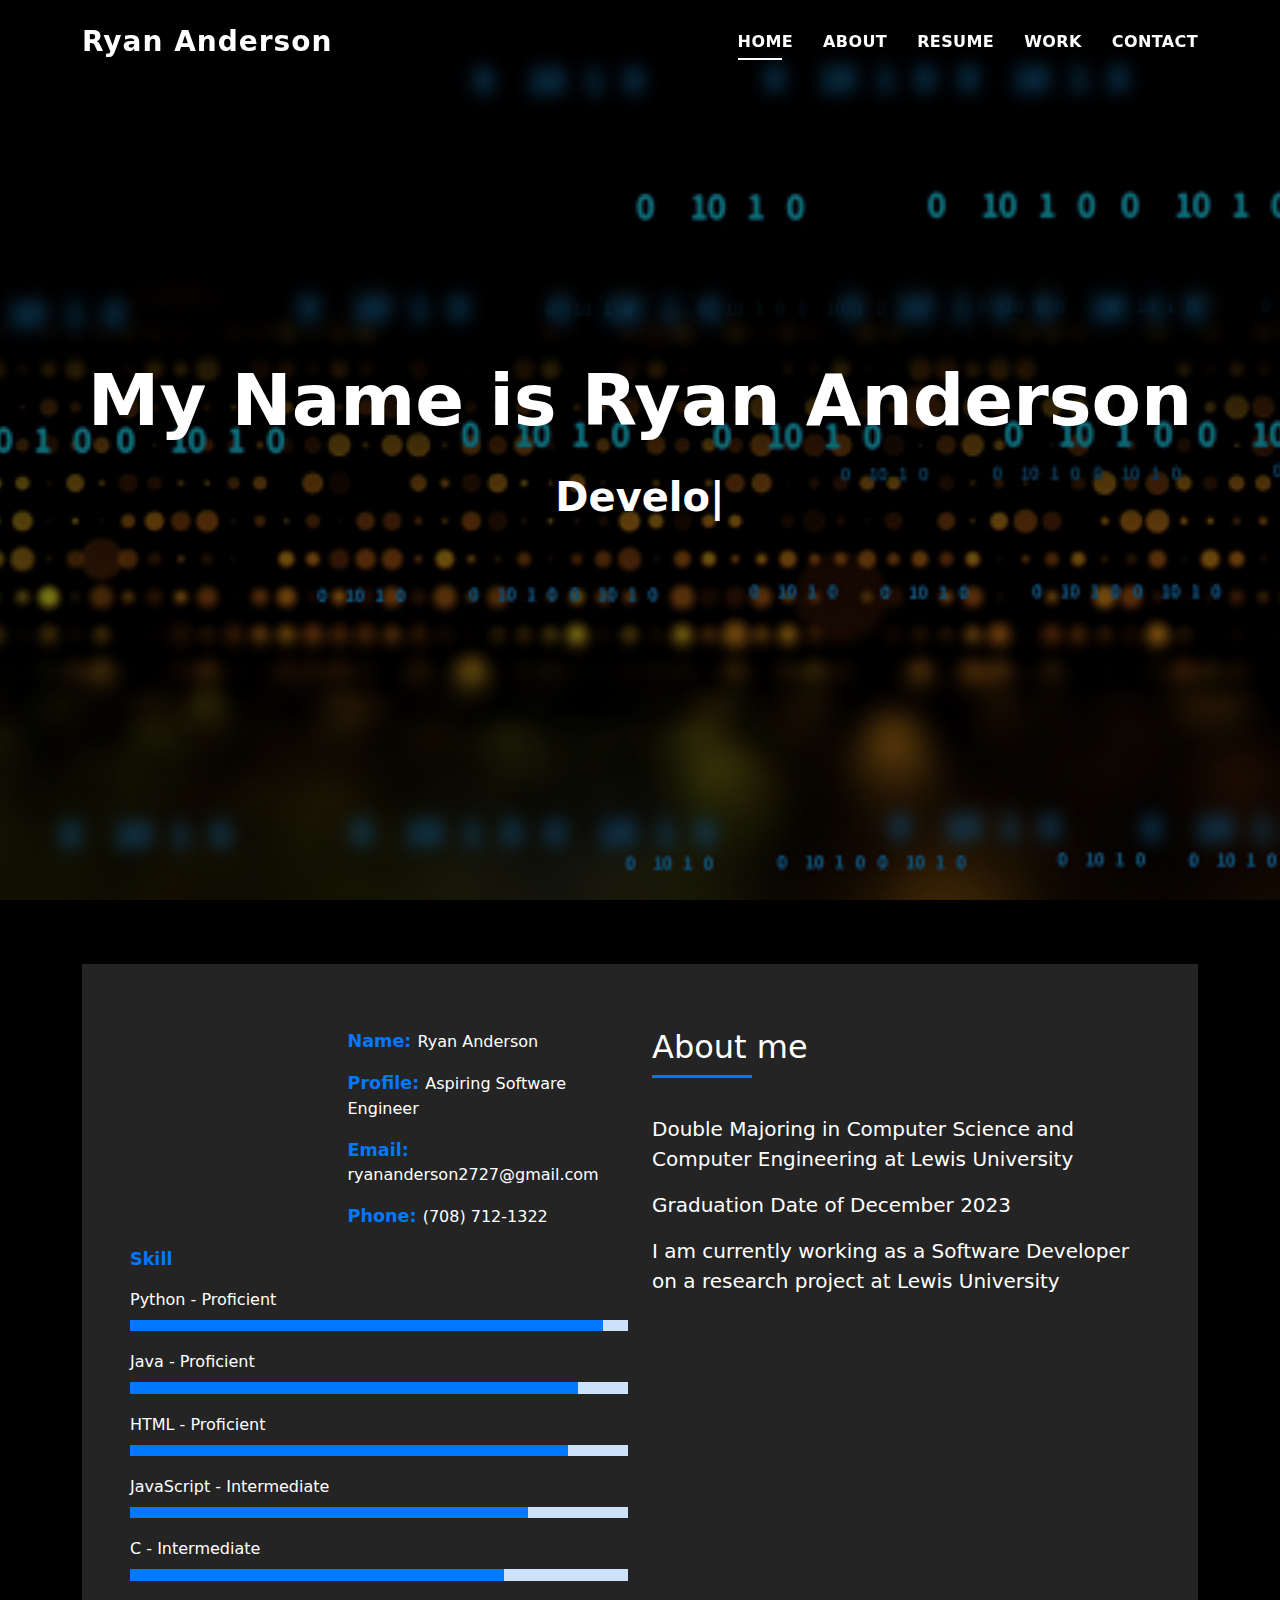
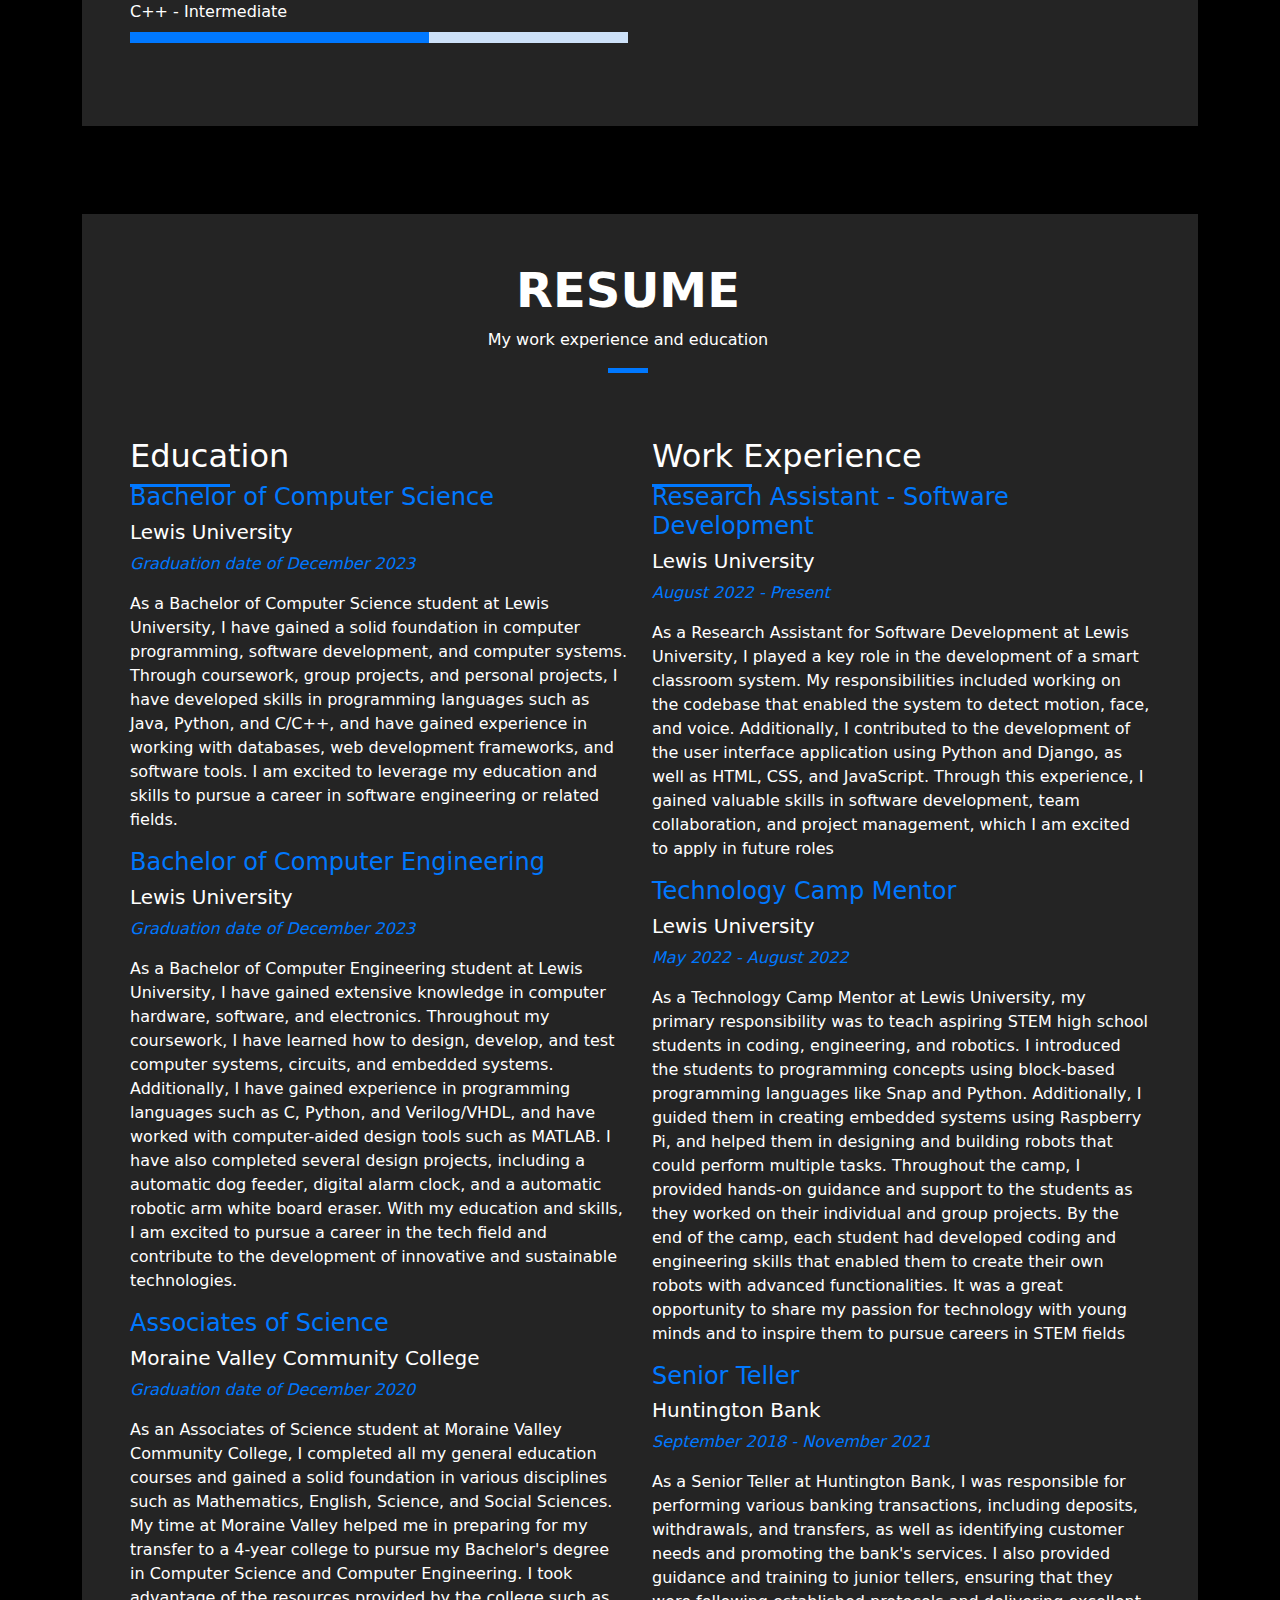
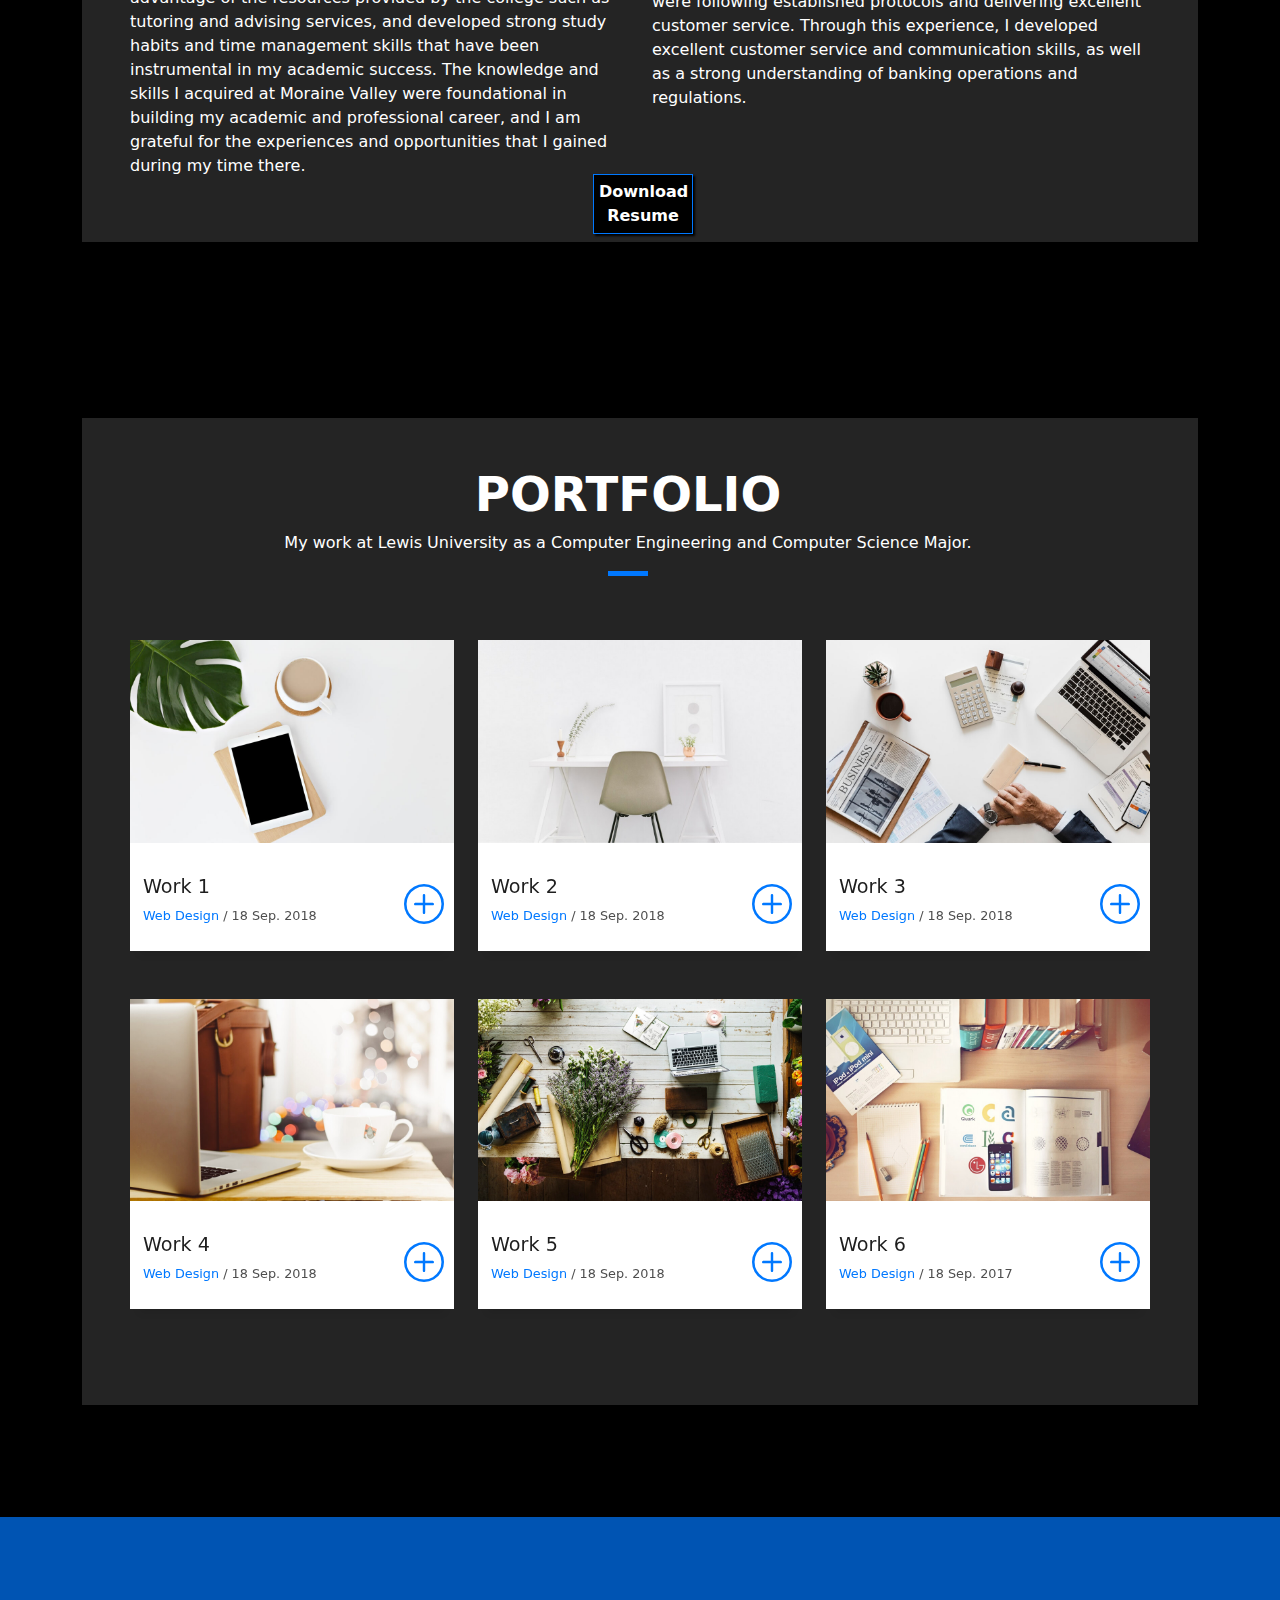
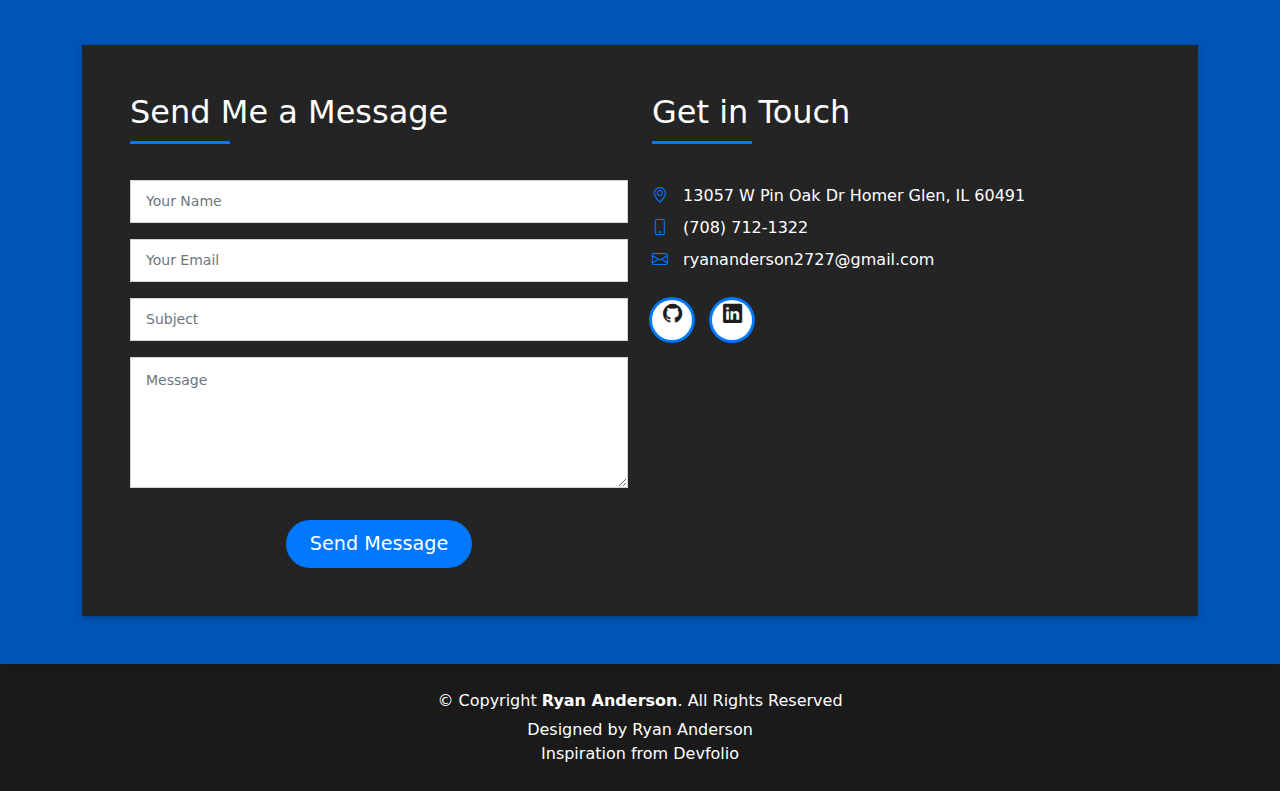
==== commit a0a3fbf1: "changes to css and finished resume section. work section is all that is left." ====
--- a/Portfolio/index.html
+++ b/Portfolio/index.html
@@ -73,9 +73,6 @@
                 <div class="col-md-6">
                   <div class="row">
                     <div class="col-sm-6 col-md-5">
-                      <div class="about-img">
-                        <img src="assets/img/testimonial-2.jpg" class="img-fluid rounded b-shadow-a" alt="">
-                      </div>
                     </div>
                     <div class="col-sm-6 col-md-7">
                       <div class="about-info">
@@ -140,10 +137,13 @@
     </section><!-- End About Section -->
 
     <!-- ======= Resume Section ====== -->
-    <section id="resume" class="paralax-mf footer-paralax bg-image sect-mt4 route">
+    <section id="resume">
       <div class="container">
         <div class="row">
           <div class="col-sm-12">
+            <div class="box-shadow-full">
+              <div class="row">
+                  <div class="row">
             <div class="title-box text-center">
               <h3 class="title-a">
                 Resume
@@ -164,7 +164,7 @@
               <div class="resume-item">
                 <h4>Bachelor of Computer Science</h4>
                 <h5>Lewis University</h5>
-                <p><em>Graduation date of December 2023</em></p>
+                <p class="date"><em>Graduation date of December 2023</em></p>
                 <p>As a Bachelor of Computer Science student at Lewis University, 
                   I have gained a solid foundation in computer programming, software development, and computer systems. 
                   Through coursework, group projects, and personal projects, I have developed skills in programming languages such as Java, Python, and C/C++, 
@@ -174,7 +174,7 @@
               <div class="resume-item">
                 <h4>Bachelor of Computer Engineering</h4>
                 <h5>Lewis University</h5>
-                <p><em>Graduation date of December 2023</em></p>
+                <p class="date"><em>Graduation date of December 2023</em></p>
                 <p>As a Bachelor of Computer Engineering student at Lewis University, 
                   I have gained extensive knowledge in computer hardware, software, and electronics. 
                   Throughout my coursework, I have learned how to design, develop, and test computer systems, circuits, and embedded systems. 
@@ -187,7 +187,7 @@
               <div class="resume-item">
                 <h4>Associates of Science</h4>
                 <h5>Moraine Valley Community College</h5>
-                <p><em>Graduation date of December 2020</em></p>
+                <p class="date"><em>Graduation date of December 2020</em></p>
                 <p>As an Associates of Science student at Moraine Valley Community College, 
                   I completed all my general education courses and gained a solid foundation in various disciplines such as Mathematics, English, Science, and Social Sciences. 
                   My time at Moraine Valley helped me in preparing for my transfer to a 4-year college to pursue my Bachelor's degree in Computer Science and Computer Engineering. 
@@ -206,7 +206,7 @@
               <div class="resume-item">
                 <h4>Research Assistant - Software Development</h4>
                 <h5>Lewis University</h5>
-                <p><em>August 2022 - Present</em></p>
+                <p class="date"><em>August 2022 - Present</em></p>
                 <p>As a Research Assistant for Software Development at Lewis University, 
                   I played a key role in the development of a smart classroom system. 
                   My responsibilities included working on the codebase that enabled the system to detect motion, face, and voice. 
@@ -216,7 +216,7 @@
               <div class="resume-item">
                 <h4>Technology Camp Mentor</h4>
                 <h5>Lewis University</h5>
-                <p><em>May 2022 - August 2022</em></p>
+                <p class="date"><em>May 2022 - August 2022</em></p>
                 <p>As a Technology Camp Mentor at Lewis University, my primary responsibility was to teach aspiring STEM high school students in coding, engineering, and robotics. 
                   I introduced the students to programming concepts using block-based programming languages like Snap and Python. 
                   Additionally, I guided them in creating embedded systems using Raspberry Pi, and helped them in designing and building robots that could perform multiple tasks.
@@ -227,15 +227,16 @@
               <div class="resume-item">
                 <h4>Senior Teller</h4>
                 <h5>Huntington Bank</h5>
-                <p><em>September 2018 - November 2021</em></p>
+                <p class="date"><em>September 2018 - November 2021</em></p>
                 <p>As a Senior Teller at Huntington Bank, I was responsible for performing various banking transactions, 
                   including deposits, withdrawals, and transfers, as well as identifying customer needs and promoting the bank's services. 
                   I also provided guidance and training to junior tellers, ensuring that they were following established protocols and delivering excellent customer service. 
                   Through this experience, I developed excellent customer service and communication skills, as well as a strong understanding of banking operations and regulations. </p></p>
               </div>
             </div>
-            <a href="assets/resume/AndersonResume.pdf" download>
-              <button>Download Resume</button>
+            <a id="resume-button" href="assets/resume/AndersonResume.pdf" download>
+              <!--<button>Download Resume</button> -->
+              Download Resume
             </a>
           </div>
         </div>
@@ -247,6 +248,9 @@
       <div class="container">
         <div class="row">
           <div class="col-sm-12">
+            <div class="box-shadow-full">
+              <div class="row">
+                  <div class="row">
             <div class="title-box text-center">
               <h3 class="title-a">
                 Portfolio
--- a/Portfolio/assets/css/style-darkmode.css
+++ b/Portfolio/assets/css/style-darkmode.css
@@ -145,7 +145,7 @@
 /*--/ Title s /--*/
 .title-s {
   font-weight: 600;
-  color: #1e1e1e;
+  color: #0078ff;
   font-size: 1.1rem;
 }
 
@@ -164,7 +164,7 @@
 
 .subtitle-a {
   text-decoration: none;
-  color: #4e4e4e;
+  color: #ffffff;
 }
 
 .line-mf {
@@ -182,6 +182,7 @@
 .title-left {
   font-size: 2rem;
   position: relative;
+  color: #ffffff;
 }
 
 .title-left:before {
@@ -201,7 +202,7 @@
 .box-shadow-full {
   padding: 3rem 1.25rem;
   position: relative;
-  background-color: #4e4e4e;
+  background-color: #242424;
   margin-bottom: 3rem;
   z-index: 2;
   box-shadow: 0 1px 1px 0 rgba(0, 0, 0, 0.06), 0 2px 5px 0 rgba(0, 0, 0, 0.2);
@@ -231,6 +232,7 @@
   margin: 0 15px 0 0;
   box-shadow: 0 0 0 3px #0078ff;
   transition: all 500ms ease;
+  background-color: #ffffff;
 }
 
 .socials .ico-circle:hover {
@@ -363,7 +365,7 @@
   opacity: 1;
 }
 
-/*------/ Prelaoder /------*/
+/*------/ Preloader /------*/
 #preloader {
   position: fixed;
   top: 0;
@@ -846,7 +848,7 @@
 }
 
 .skill-mf span {
-  color: #000000;
+  color: #ffffff;
 }
 
 .skill-mf .progress {
@@ -865,8 +867,8 @@
 # Resume
 --------------------------------------------------------------*/
 #resume {
-  background-color: #222222;
-  padding: 2rem 1.5rem;
+  background-color: #242424;
+  padding: 4rem 1.5rem;
   margin-top: -1.5rem;
   margin-right: -1.5rem;
   margin-left: -1.5rem;;
@@ -899,25 +901,37 @@
 
 #resume {
   position: relative; /* Make the container a positioning context */
+  background-color:#000000;
+}
+
+.date {
+  color:#0078ff
 }
 
 /* Resume Button */
-
-#resume a {
+#resume-button {
   position: absolute;
   left: 50%; /* Set the left edge of the button to the middle of the container */
   transform: translateX(-50%); /* Move the button to the left by half of its width */
-  bottom: 1rem; /* Set the distance from the bottom edge of the container */
+  bottom: .5rem; /* Set the distance from the bottom edge of the container */
   margin: 0; /* Remove the top and bottom margin */
-}
-
-#resume a {
-  display: inline-block;
-  margin-top: 2rem;
+  text-align: center;
+  text-decoration: none;
+  width: 100px;
+  padding: 5px;
+  margin : 0 3px;
   background-color: #000000;
+  outline: none;
+  border: 1px solid #0078ff;
+  box-shadow: 2px 2px 2px #000000;
   color: #ffffff;
-  text-decoration: none;
-  border-radius: 5px;
+  font-weight: bold;
+}
+
+#resume-button:hover {
+  background-color: #0078ff;
+  color: #000000;
+  border: 1px solid #ffffff
 }
 
 /*--------------------------------------------------------------
@@ -1037,77 +1051,6 @@
 
 .portfolio-details .portfolio-description p {
   padding: 0;
-}
-
-/*--------------------------------------------------------------
-# Testimonials
---------------------------------------------------------------*/
-.testimonial-box {
-  color: #fff;
-  text-align: center;
-}
-
-.testimonial-box .author-test {
-  margin-top: 1rem;
-}
-
-.testimonial-box .author-test img {
-  margin: 0 auto;
-}
-
-.testimonial-box .author {
-  color: #fff;
-  text-transform: uppercase;
-  font-weight: 600;
-  margin: 1rem 0;
-  display: block;
-  font-size: 1.4rem;
-}
-
-.testimonial-box .comit {
-  font-size: 2rem;
-  color: #0078ff;
-  background-color: #fff;
-  width: 52px;
-  height: 52px;
-  display: block;
-  margin: 0 auto;
-  border-radius: 50%;
-  line-height: 1.6;
-}
-
-@media (min-width: 768px) {
-  .testimonial-box .description {
-    padding: 0 5rem;
-  }
-}
-
-@media (min-width: 992px) {
-  .testimonial-box .description {
-    padding: 0 8rem;
-  }
-}
-
-@media (min-width: 1200px) {
-  .testimonial-box .description {
-    padding: 0 13rem;
-  }
-}
-
-.swiper-pagination {
-  margin-top: 20px;
-  position: relative;
-}
-
-.swiper-pagination .swiper-pagination-bullet {
-  width: 12px;
-  height: 12px;
-  background-color: rgba(255, 255, 255, 0.4);
-  opacity: 1;
-}
-
-.swiper-pagination .swiper-pagination-bullet-active {
-  background-color: #fff;
 }
 
 /*--------------------------------------------------------------
@@ -1208,126 +1151,6 @@
   }
 }
 
-/*--------------------------------------------------------------
-# Blog
---------------------------------------------------------------*/
-@media (min-width: 767px) {
-  .card-blog {
-    margin-bottom: 3rem;
-  }
-}
-
-.card-blog .card-body {
-  position: relative;
-}
-
-.card-blog .card-category-box {
-  position: absolute;
-  text-align: center;
-  top: -16px;
-  left: 15px;
-  right: 15px;
-  line-height: 25px;
-  overflow: hidden;
-}
-
-.card-blog .card-category {
-  display: inline-block;
-  color: #fff;
-  padding: 0 15px 5px;
-  overflow: hidden;
-  background-color: #0078ff;
-  border-radius: 4px;
-}
-
-.card-blog .card-category .category {
-  color: #fff;
-  display: inline-block;
-  text-transform: uppercase;
-  font-size: 0.7rem;
-  letter-spacing: 0.1px;
-  margin-bottom: 0;
-}
-
-.card-blog .card-title {
-  font-size: 1.3rem;
-  margin-top: 0.6rem;
-}
-
-.card-blog .card-description {
-  color: #4e4e4e;
-}
-
-.card-blog .post-author {
-  display: inline-block;
-}
-
-.card-blog .post-date {
-  color: #4e4e4e;
-  display: inline-block;
-  float: right;
-}
-
-/*--------------------------------------------------------------
-# Blog Single
---------------------------------------------------------------*/
-.post-box,
-.form-comments,
-.box-comments,
-.widget-sidebar {
-  padding: 2rem;
-  background-color: #fff;
-  margin-bottom: 3rem;
-}
-
-@media (min-width: 768px) {
-
-  .post-box,
-  .form-comments,
-  .box-comments,
-  .widget-sidebar {
-    padding: 3rem;
-  }
-}
-
-.blog-wrapper .article-title {
-  font-size: 1.5rem;
-}
-
-@media (min-width: 768px) {
-  .blog-wrapper .article-title {
-    font-size: 1.9rem;
-  }
-}
-
-.blog-wrapper .post-meta {
-  margin: 1rem 0;
-}
-
-.blog-wrapper .post-meta ul {
-  border-left: 4px solid #0078ff;
-  margin-top: 1rem;
-}
-
-.blog-wrapper .post-meta ul li {
-  display: inline-block;
-  margin-left: 15px;
-}
-
-.blog-wrapper .post-meta ul a {
-  color: #0078ff;
-}
-
-.blog-wrapper .post-meta ul span {
-  color: #1e1e1e;
-}
-
-.blog-wrapper .blockquote {
-  border-left: 4px solid #0078ff;
-  padding: 18px;
-  font-style: italic;
-}
-
 /*------/ Comments /------*/
 .box-comments .list-comments li {
   padding-bottom: 40px;
@@ -1430,7 +1253,7 @@
   text-align: center;
   color: #fff;
   padding: 25px 0;
-  background: #0062d3;
+  background: #1a1a1a;
 }
 
 footer .copyright {
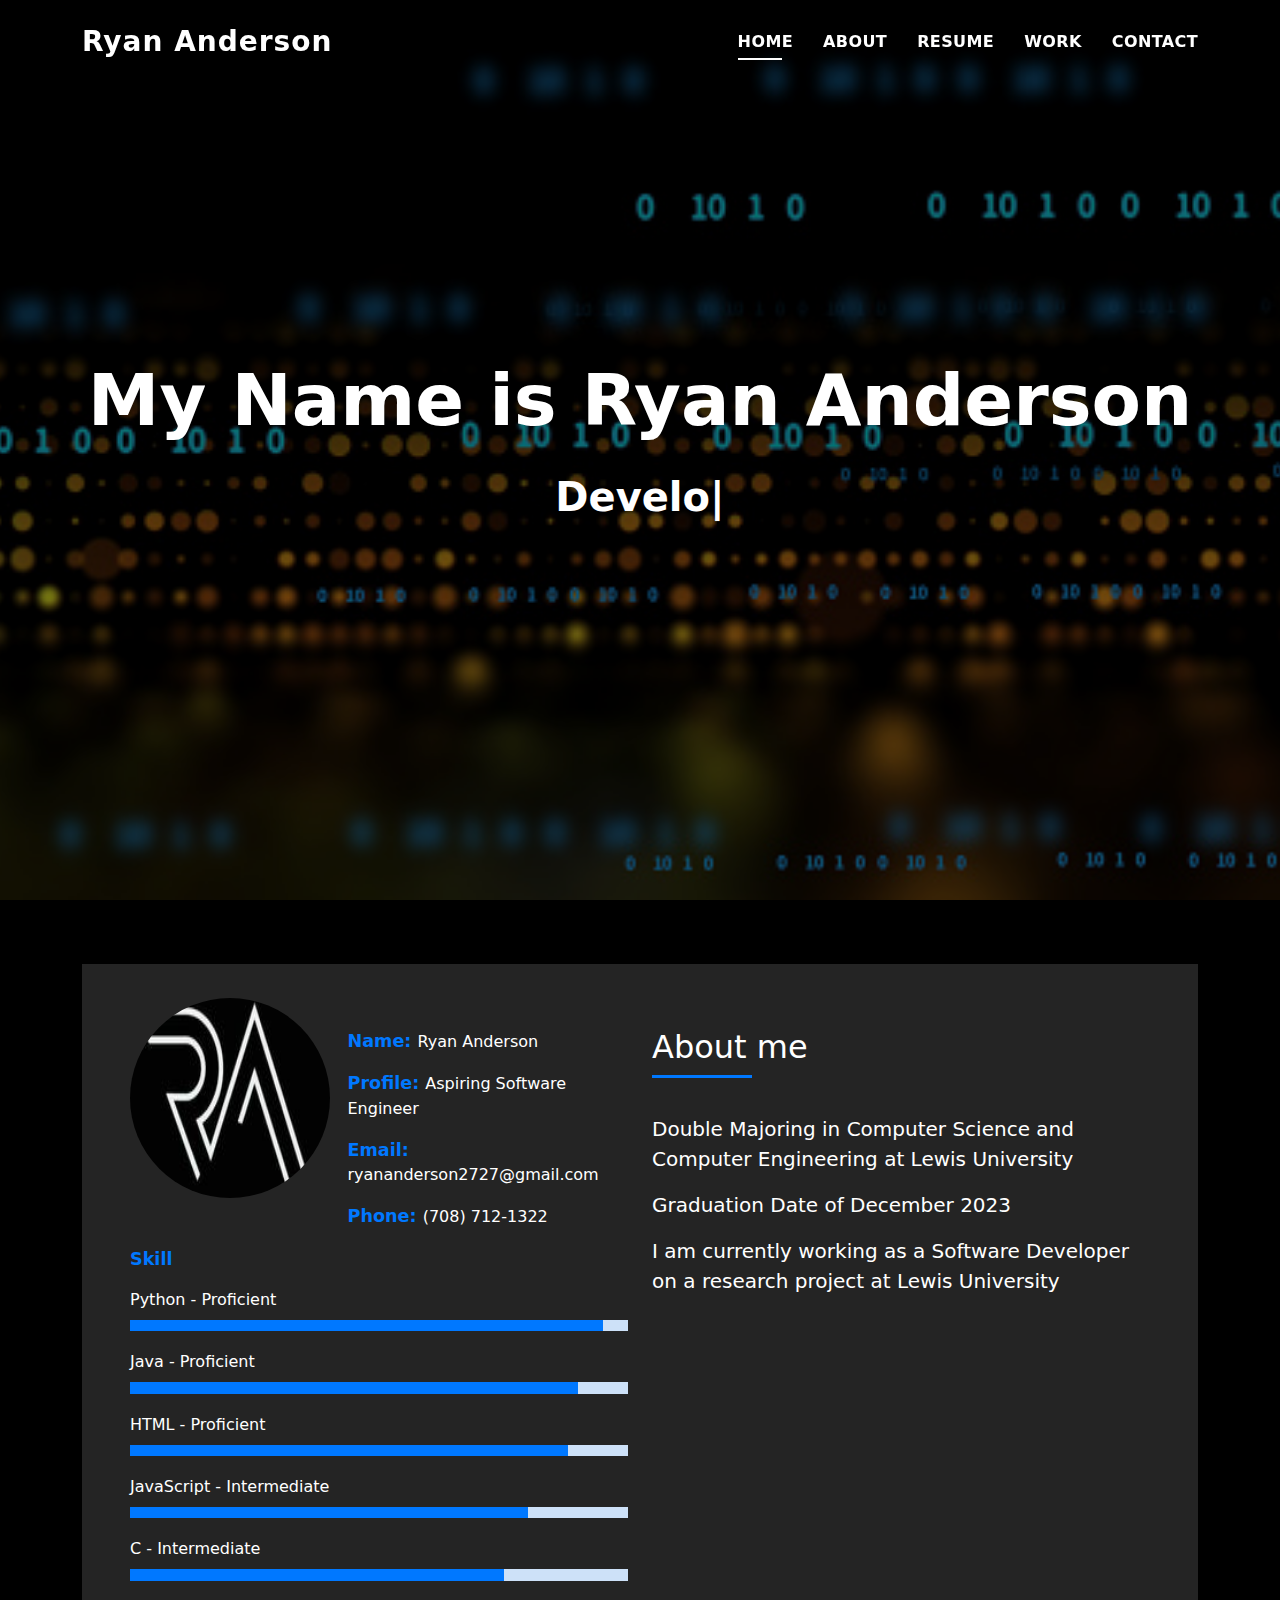
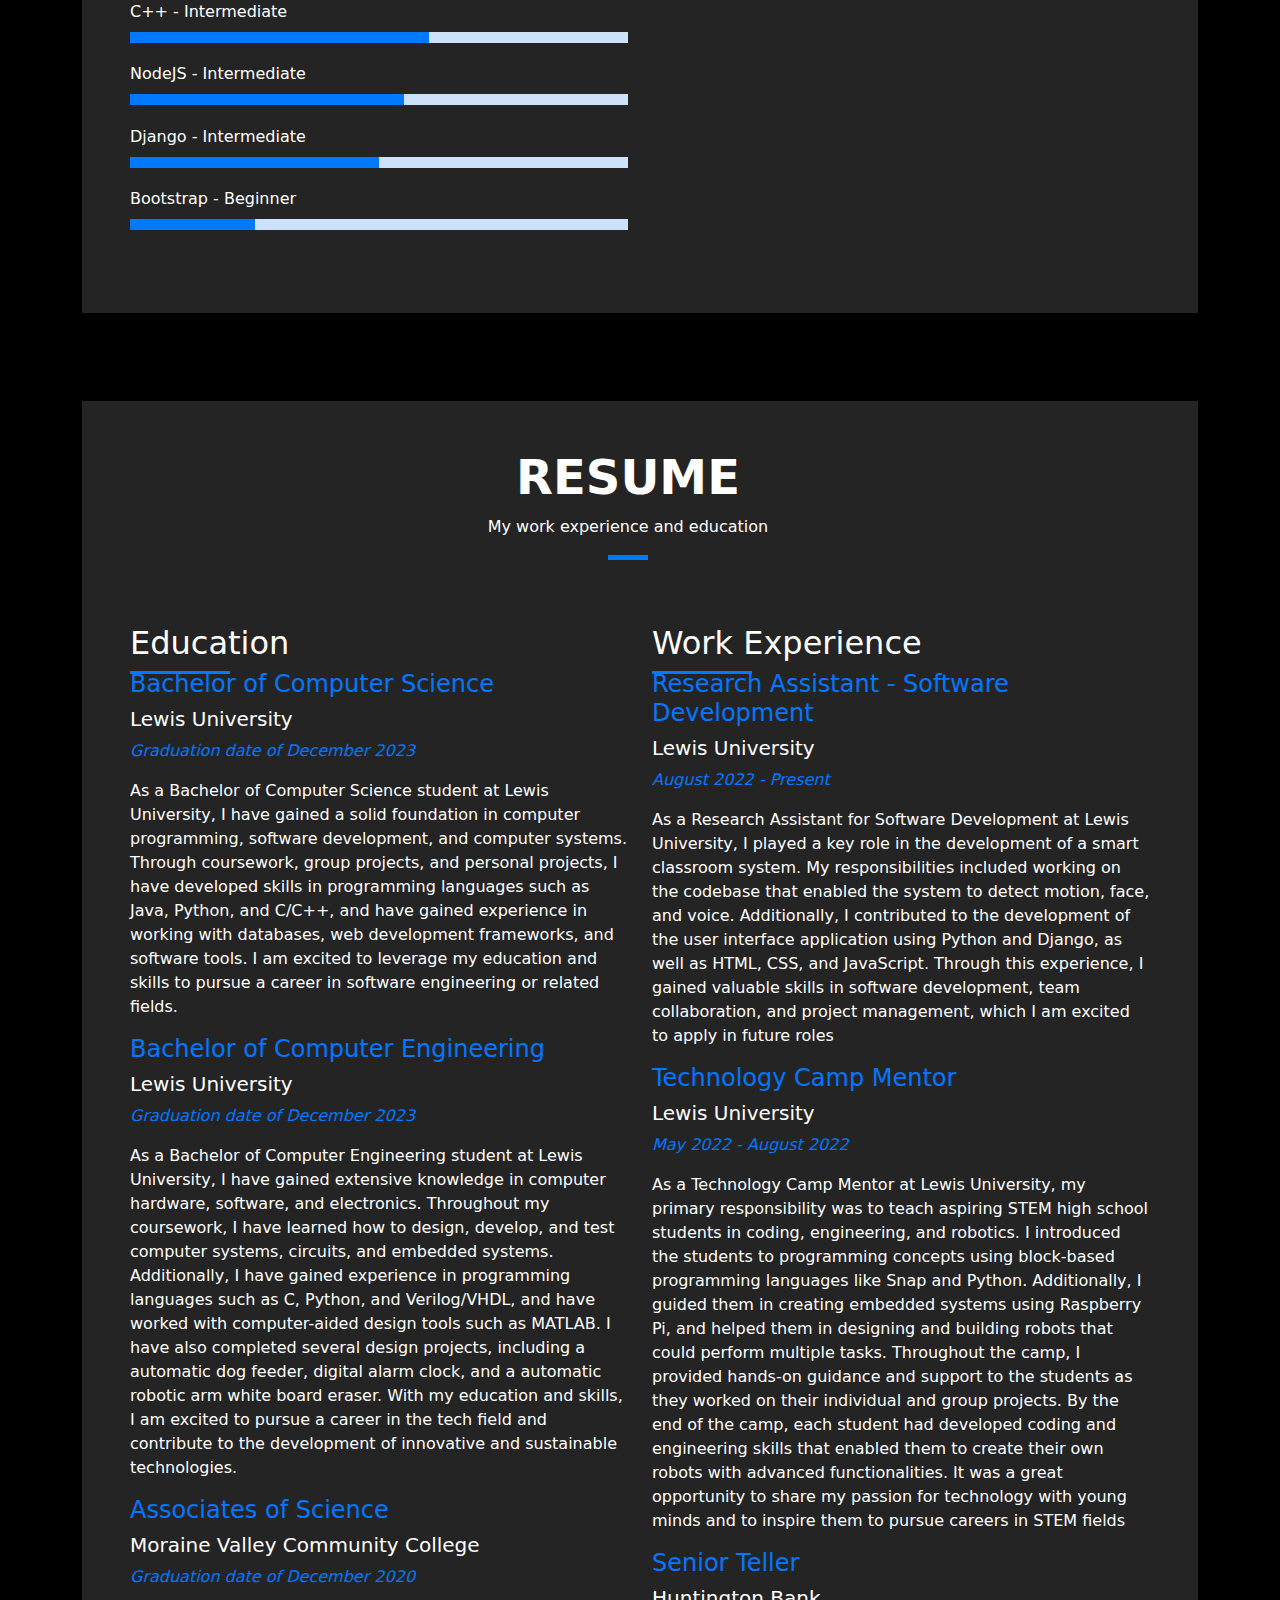
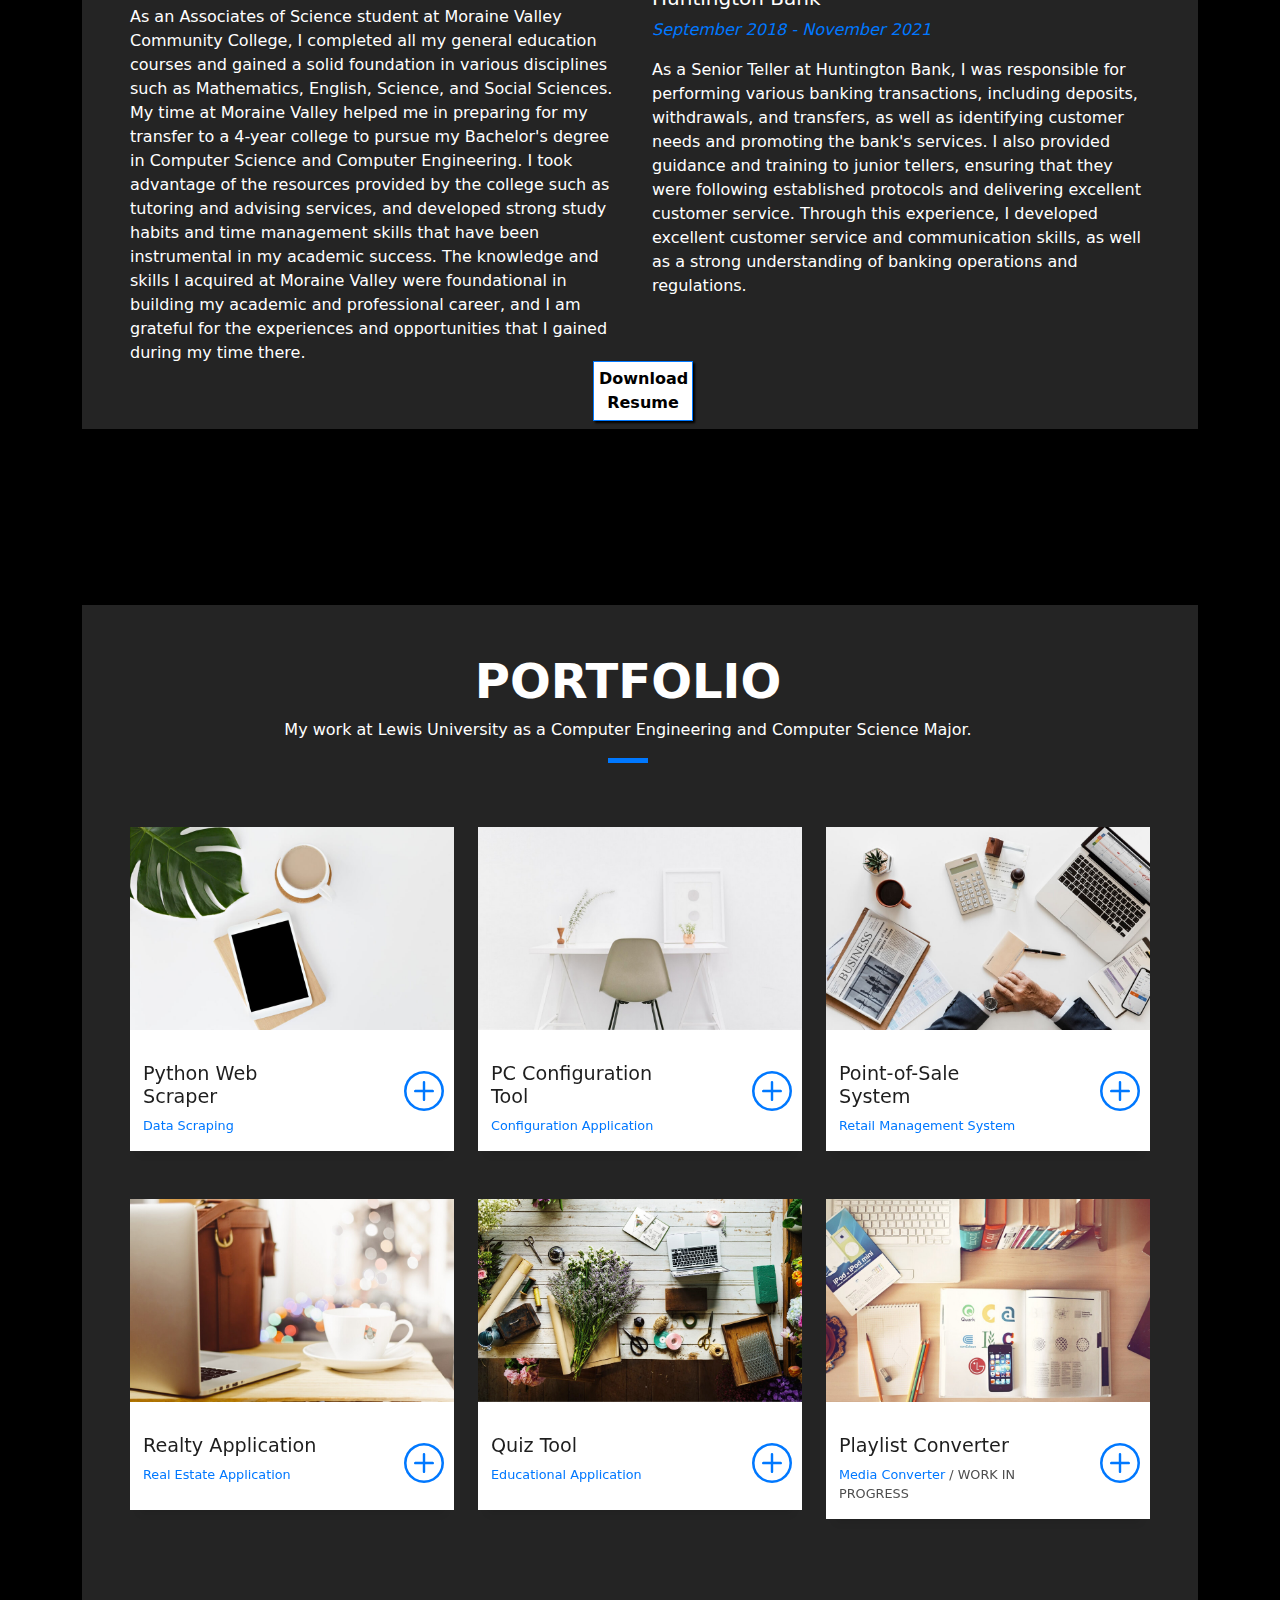
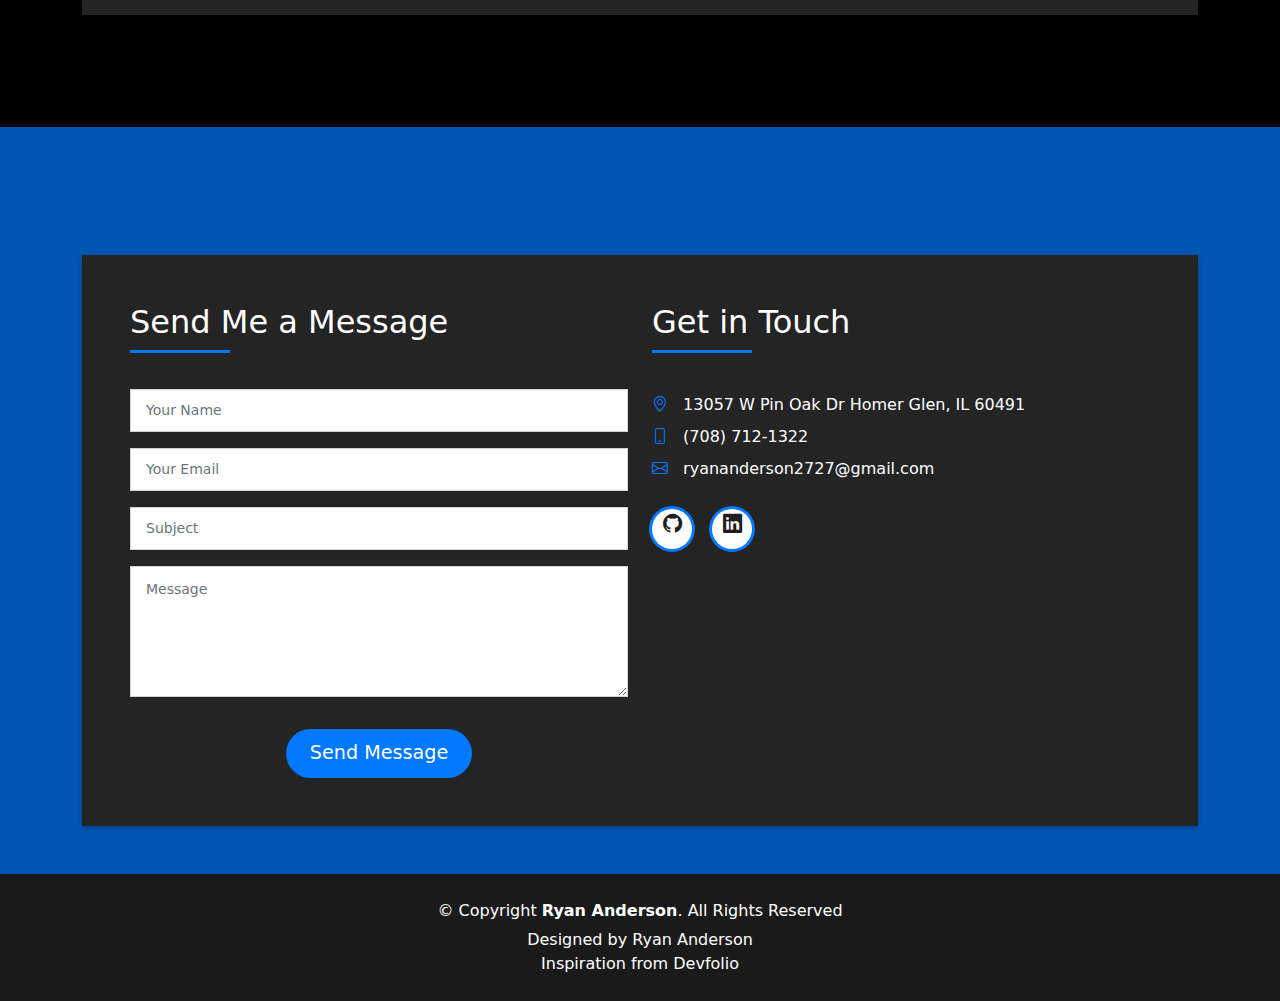
==== commit 17a2d3e0: "added the works. just need to due landing pages for them and change images." ====
--- a/Portfolio/index.html
+++ b/Portfolio/index.html
@@ -73,6 +73,8 @@
                 <div class="col-md-6">
                   <div class="row">
                     <div class="col-sm-6 col-md-5">
+                      <!-- PLACEHOLDER CHANGE TO AN ACTUAL IMAGE OF ME-->
+                      <img id="my-image" src="assets/img/radark.png" width="200" height="200">
                     </div>
                     <div class="col-sm-6 col-md-7">
                       <div class="about-info">
@@ -108,6 +110,18 @@
                     <span>C++ - </span> <span class="pull-right">Intermediate</span>
                     <div class="progress">
                       <div class="progress-bar" role="progressbar" style="width: 60%" aria-valuenow="90" aria-valuemin="0" aria-valuemax="100"></div>
+                    </div>
+                    <span>NodeJS - </span> <span class="pull-right">Intermediate</span>
+                    <div class="progress">
+                      <div class="progress-bar" role="progressbar" style="width: 55%" aria-valuenow="90" aria-valuemin="0" aria-valuemax="100"></div>
+                    </div>
+                    <span>Django - </span> <span class="pull-right">Intermediate</span>
+                    <div class="progress">
+                      <div class="progress-bar" role="progressbar" style="width: 50%" aria-valuenow="90" aria-valuemin="0" aria-valuemax="100"></div>
+                    </div>
+                    <span>Bootstrap - </span> <span class="pull-right">Beginner</span>
+                    <div class="progress">
+                      <div class="progress-bar" role="progressbar" style="width: 25%" aria-valuenow="90" aria-valuemin="0" aria-valuemax="100"></div>
                     </div>
                   </div>
                 </div>
@@ -273,9 +287,9 @@
               <div class="work-content">
                 <div class="row">
                   <div class="col-sm-8">
-                    <h2 class="w-title">Work 1</h2>
+                    <h2 class="w-title">Python Web Scraper</h2>
                     <div class="w-more">
-                      <span class="w-ctegory">Web Design</span> / <span class="w-date">18 Sep. 2018</span>
+                      <span class="w-ctegory">Data Scraping</span> <span class="w-date"></span>
                     </div>
                   </div>
                   <div class="col-sm-4">
@@ -297,9 +311,9 @@
               <div class="work-content">
                 <div class="row">
                   <div class="col-sm-8">
-                    <h2 class="w-title">Work 2</h2>
+                    <h2 class="w-title">PC Configuration Tool</h2>
                     <div class="w-more">
-                      <span class="w-ctegory">Web Design</span> / <span class="w-date">18 Sep. 2018</span>
+                      <span class="w-ctegory">Configuration Application</span>
                     </div>
                   </div>
                   <div class="col-sm-4">
@@ -321,9 +335,9 @@
               <div class="work-content">
                 <div class="row">
                   <div class="col-sm-8">
-                    <h2 class="w-title">Work 3</h2>
+                    <h2 class="w-title">Point-of-Sale System</h2>
                     <div class="w-more">
-                      <span class="w-ctegory">Web Design</span> / <span class="w-date">18 Sep. 2018</span>
+                      <span class="w-ctegory">Retail Management System</span>
                     </div>
                   </div>
                   <div class="col-sm-4">
@@ -345,9 +359,9 @@
               <div class="work-content">
                 <div class="row">
                   <div class="col-sm-8">
-                    <h2 class="w-title">Work 4</h2>
+                    <h2 class="w-title">Realty Application</h2>
                     <div class="w-more">
-                      <span class="w-ctegory">Web Design</span> / <span class="w-date">18 Sep. 2018</span>
+                      <span class="w-ctegory">Real Estate Application</span>
                     </div>
                   </div>
                   <div class="col-sm-4">
@@ -369,9 +383,9 @@
               <div class="work-content">
                 <div class="row">
                   <div class="col-sm-8">
-                    <h2 class="w-title">Work 5</h2>
+                    <h2 class="w-title">Quiz Tool</h2>
                     <div class="w-more">
-                      <span class="w-ctegory">Web Design</span> / <span class="w-date">18 Sep. 2018</span>
+                      <span class="w-ctegory">Educational Application</span>  <span class="w-date"></span>
                     </div>
                   </div>
                   <div class="col-sm-4">
@@ -393,9 +407,9 @@
               <div class="work-content">
                 <div class="row">
                   <div class="col-sm-8">
-                    <h2 class="w-title">Work 6</h2>
+                    <h2 class="w-title">Playlist Converter</h2>
                     <div class="w-more">
-                      <span class="w-ctegory">Web Design</span> / <span class="w-date">18 Sep. 2017</span>
+                      <span class="w-ctegory">Media Converter</span> / <span class="w-date"> WORK IN PROGRESS</span>
                     </div>
                   </div>
                   <div class="col-sm-4">
--- a/Portfolio/assets/css/style-darkmode.css
+++ b/Portfolio/assets/css/style-darkmode.css
@@ -863,6 +863,12 @@
   background-color: #0078ff;
 }
 
+#my-image{
+  position: relative;
+  top: -30px;
+  border-radius: 50%;
+}
+
 /*--------------------------------------------------------------
 # Resume
 --------------------------------------------------------------*/
@@ -920,11 +926,11 @@
   width: 100px;
   padding: 5px;
   margin : 0 3px;
-  background-color: #000000;
+  background-color: #ffffff;
   outline: none;
   border: 1px solid #0078ff;
   box-shadow: 2px 2px 2px #000000;
-  color: #ffffff;
+  color: #000000;
   font-weight: bold;
 }
 
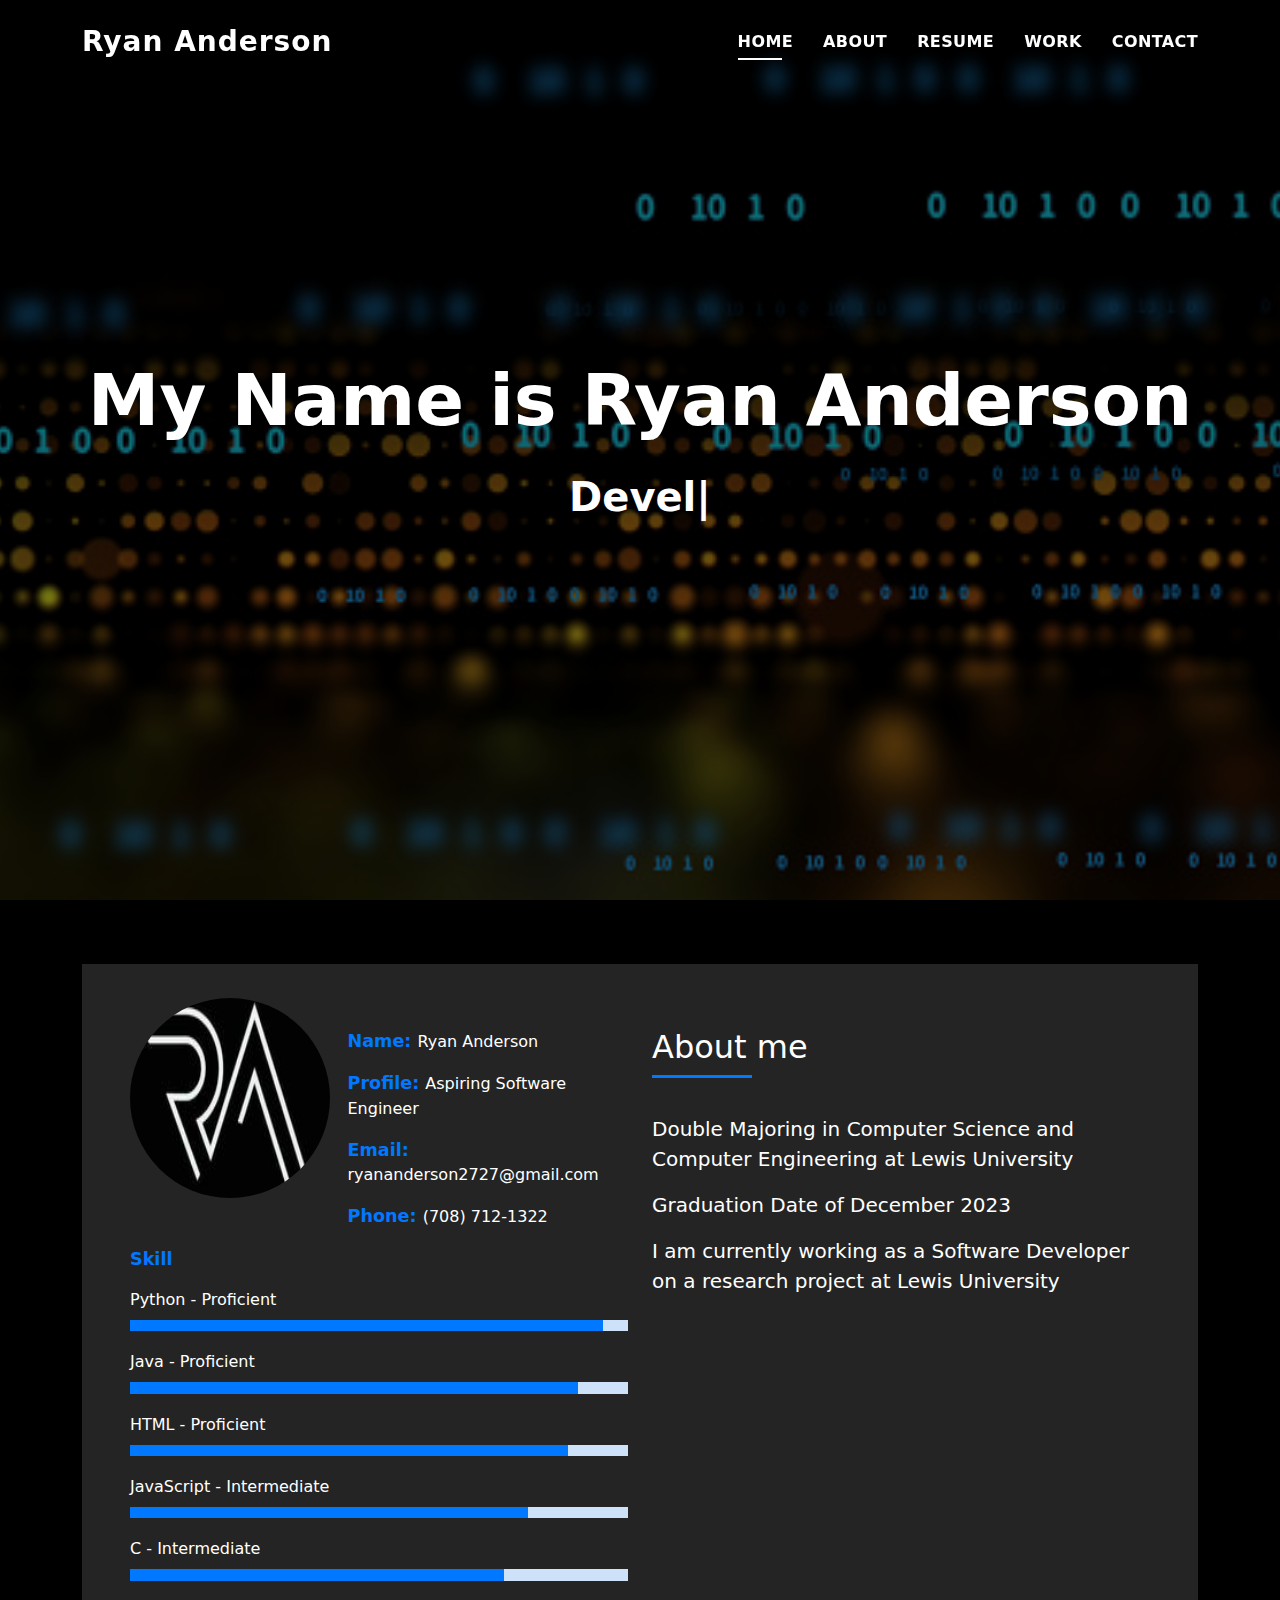
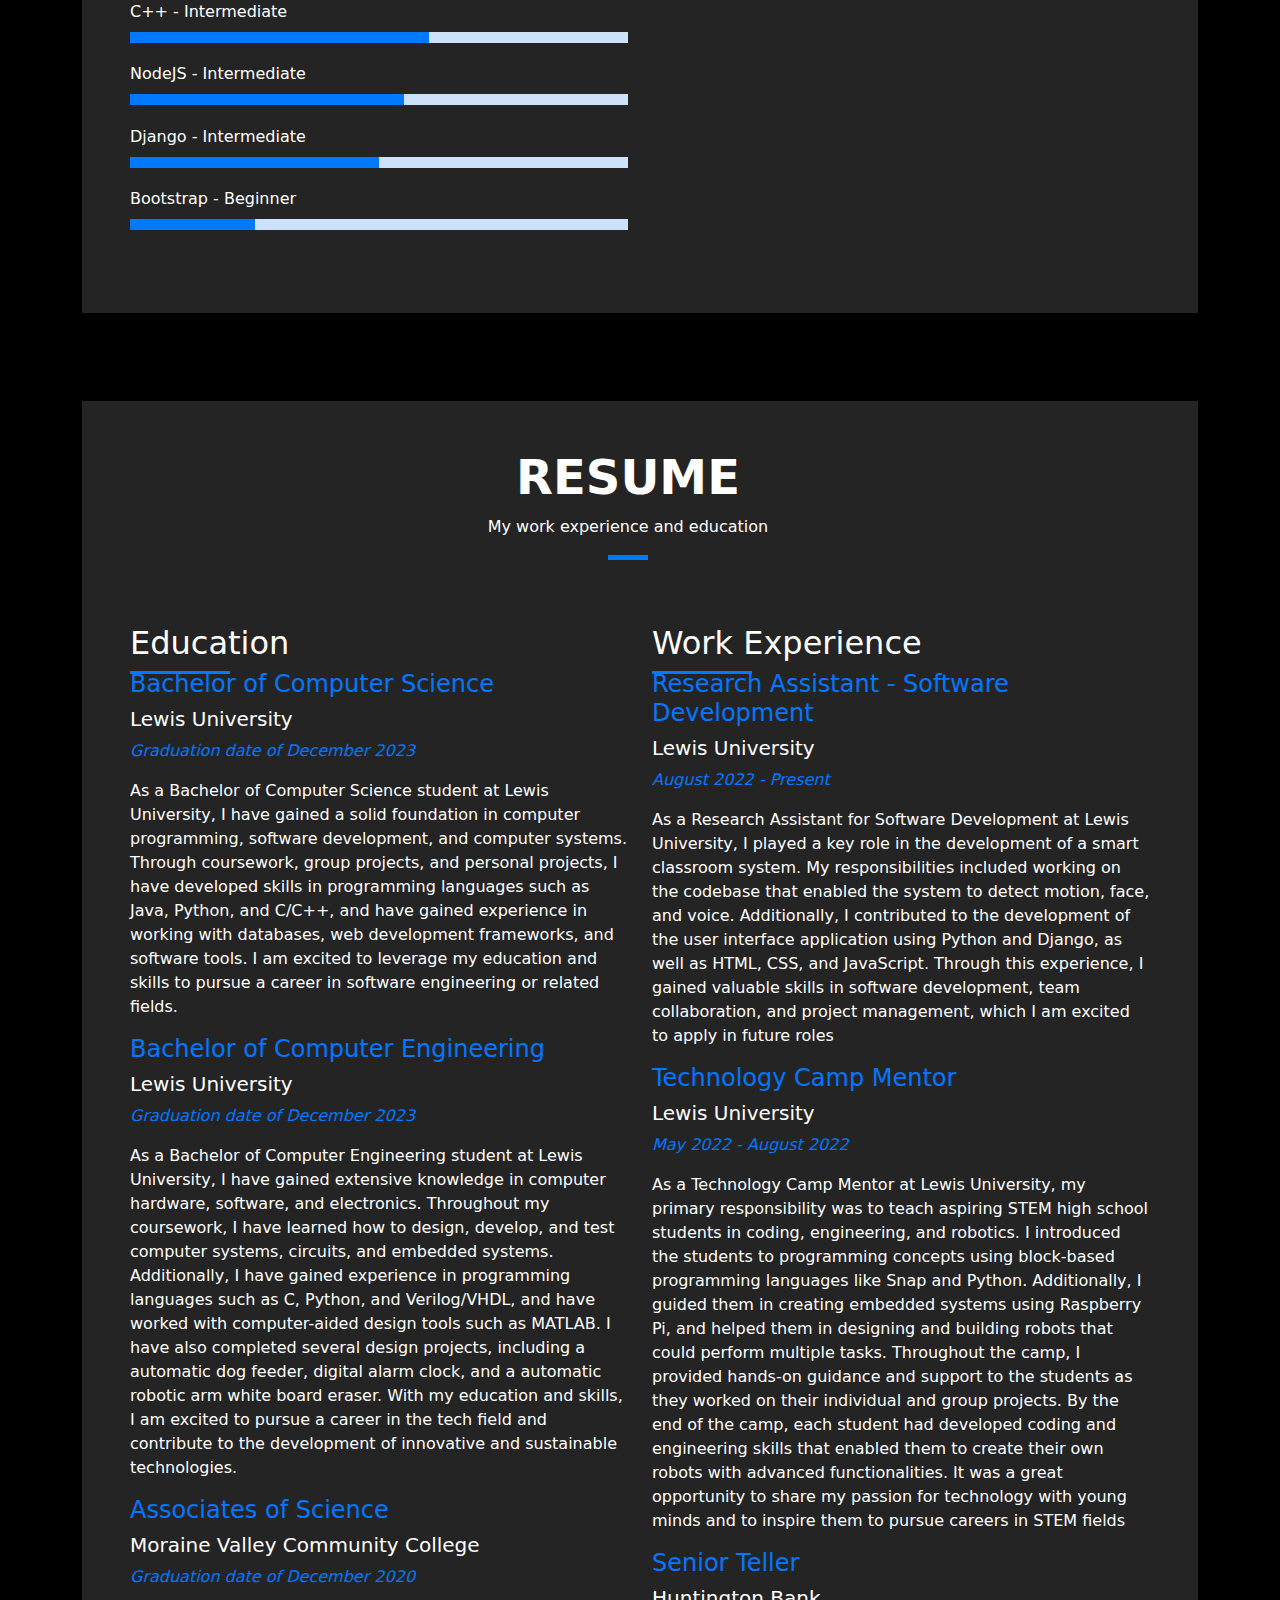
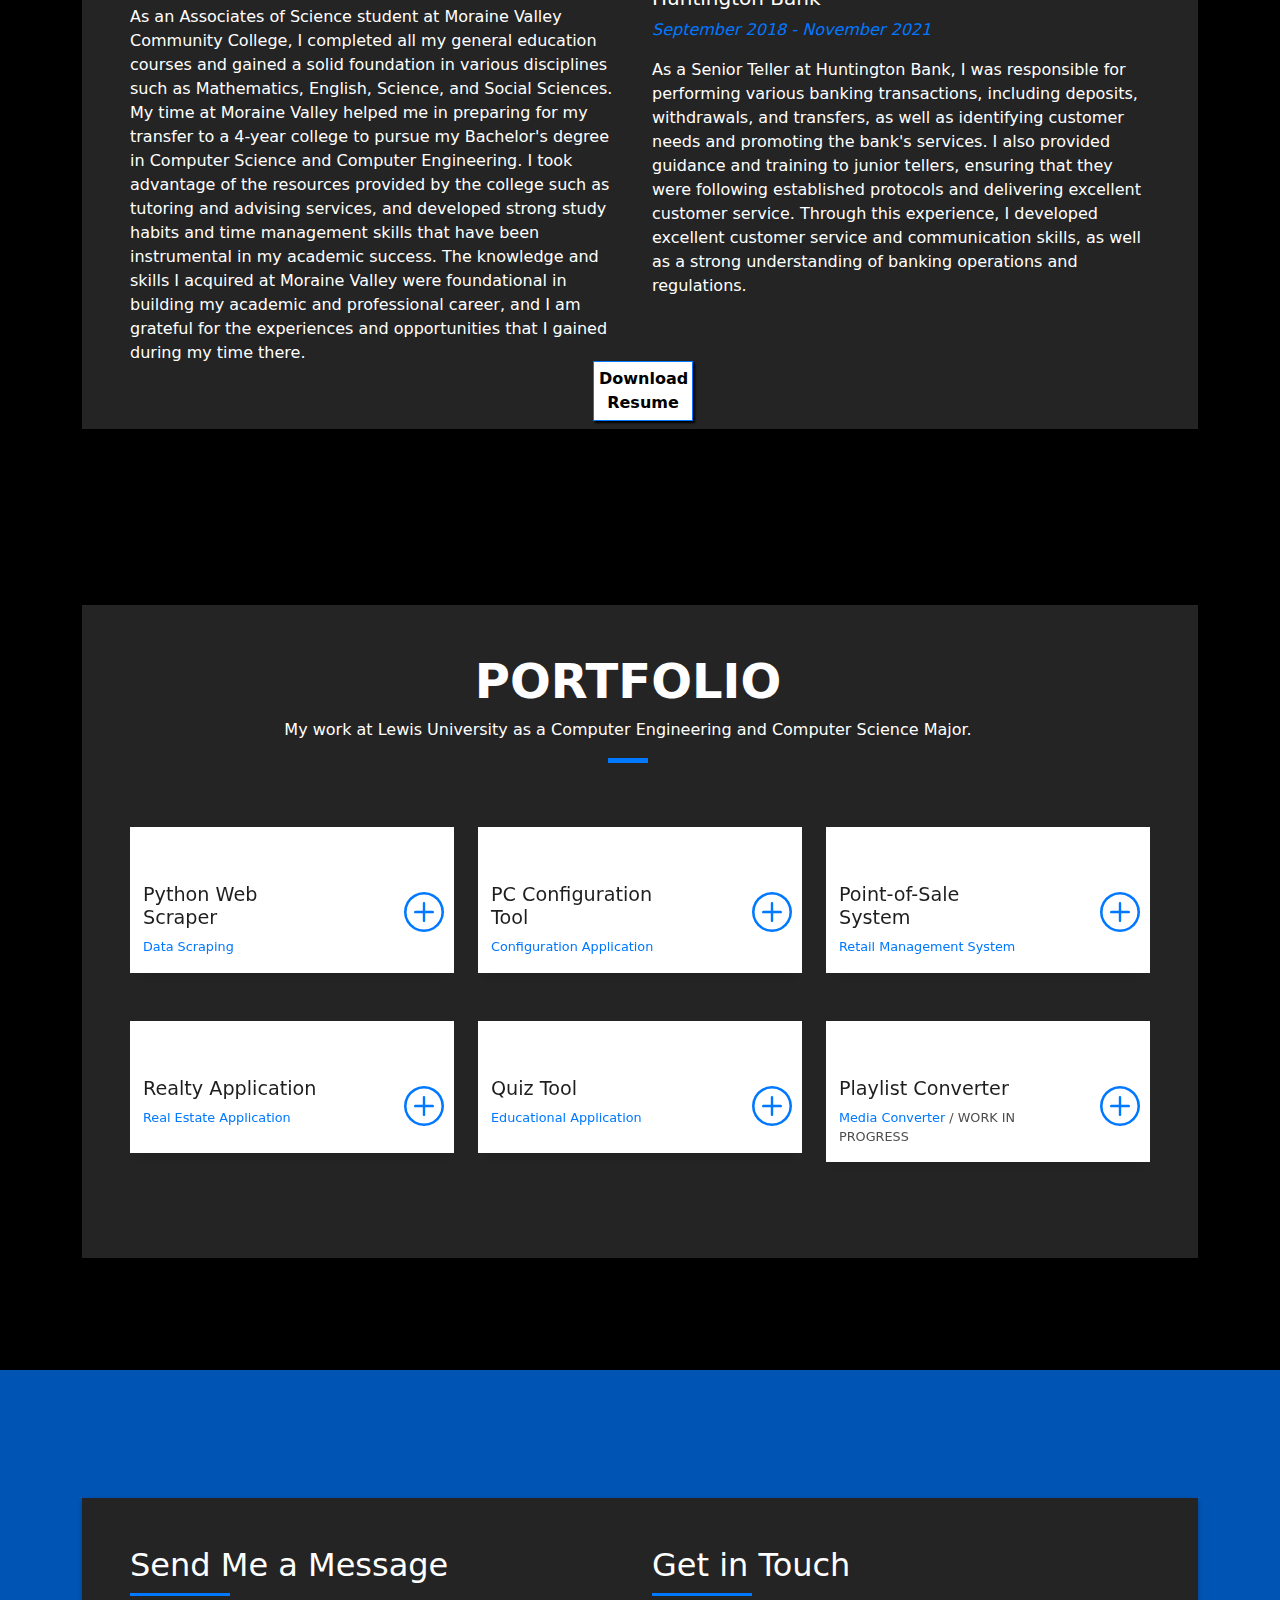
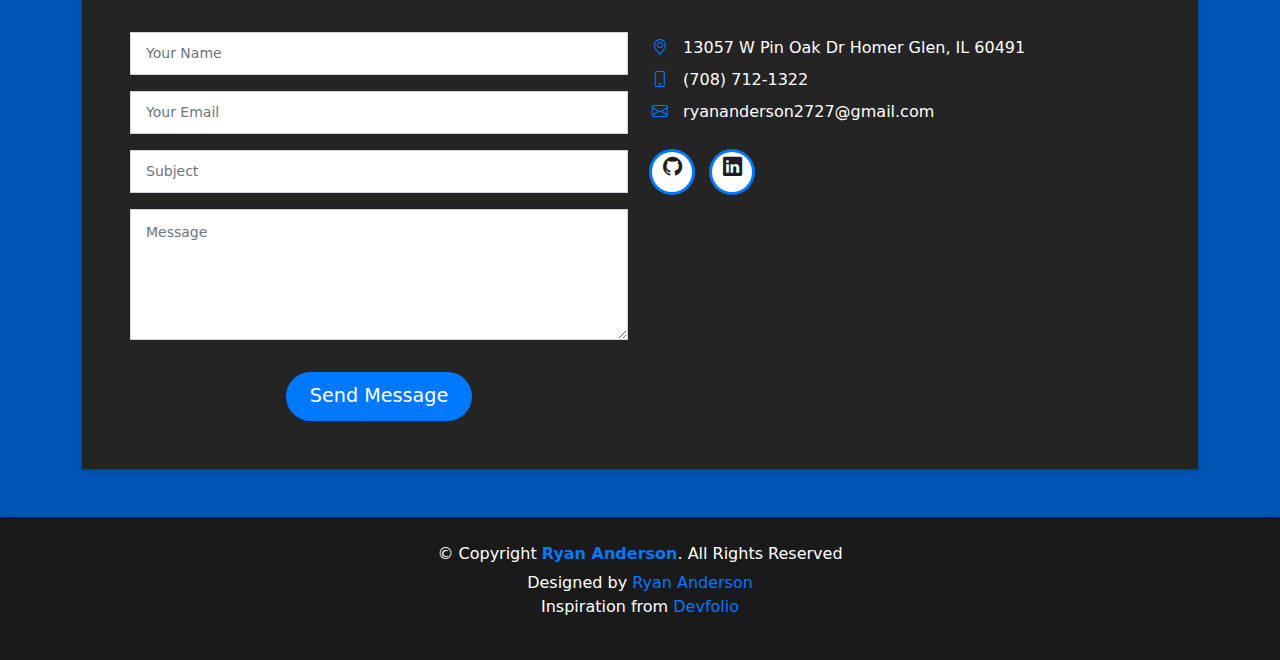
==== commit 95a635df: "bug fixes and added portfolio-details.html. nothing is added to it though" ====
--- a/Portfolio/index.html
+++ b/Portfolio/index.html
@@ -9,7 +9,7 @@
   <meta content="" name="description">
   <meta content="" name="keywords">
 
-  <!-- Favicons -->
+  <!-- Icon -->
   <link href="assets/img/radark.png" rel="icon">
   <link href="assets/img/radark.png" rel="apple-touch-icon">
 
@@ -515,10 +515,11 @@
       <div class="row">
         <div class="col-sm-12">
           <div class="copyright-box">
-            <p class="copyright">&copy; Copyright <strong>Ryan Anderson</strong>. All Rights Reserved</p>
+            <p class="copyright">&copy; Copyright <strong style= "color: #0078ff">Ryan Anderson</strong>. All Rights Reserved</p>
             <div class="credits">
-              Designed by <a href="">Ryan Anderson</a> <br>
-              Inspiration from Devfolio
+              Designed by <a href="" style="color: #0078ff">Ryan Anderson</a> <br>
+              <p style="display: inline-block;">Inspiration from </p>
+            <a href="https://bootstrapmade.com/devfolio-bootstrap-portfolio-html-template/" style="color: #0078ff">Devfolio</a>
             </div>
           </div>
         </div>
